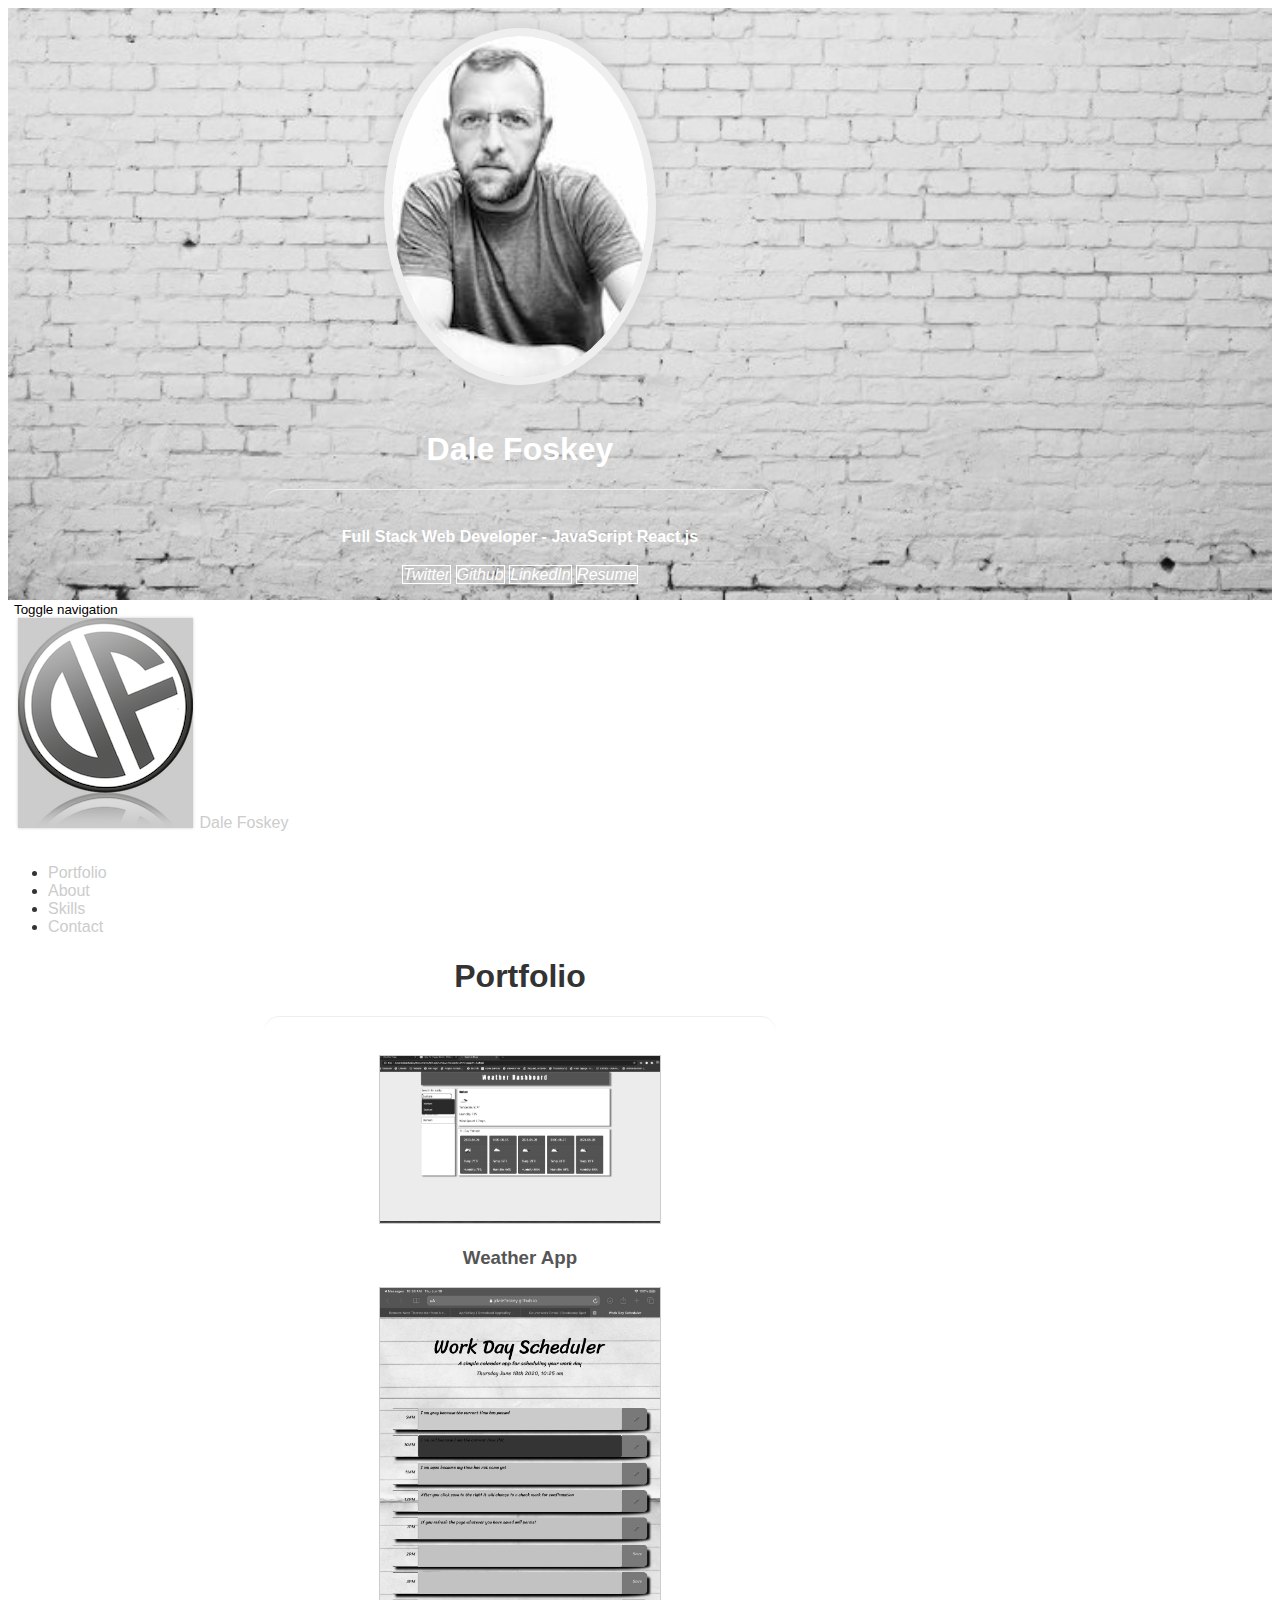
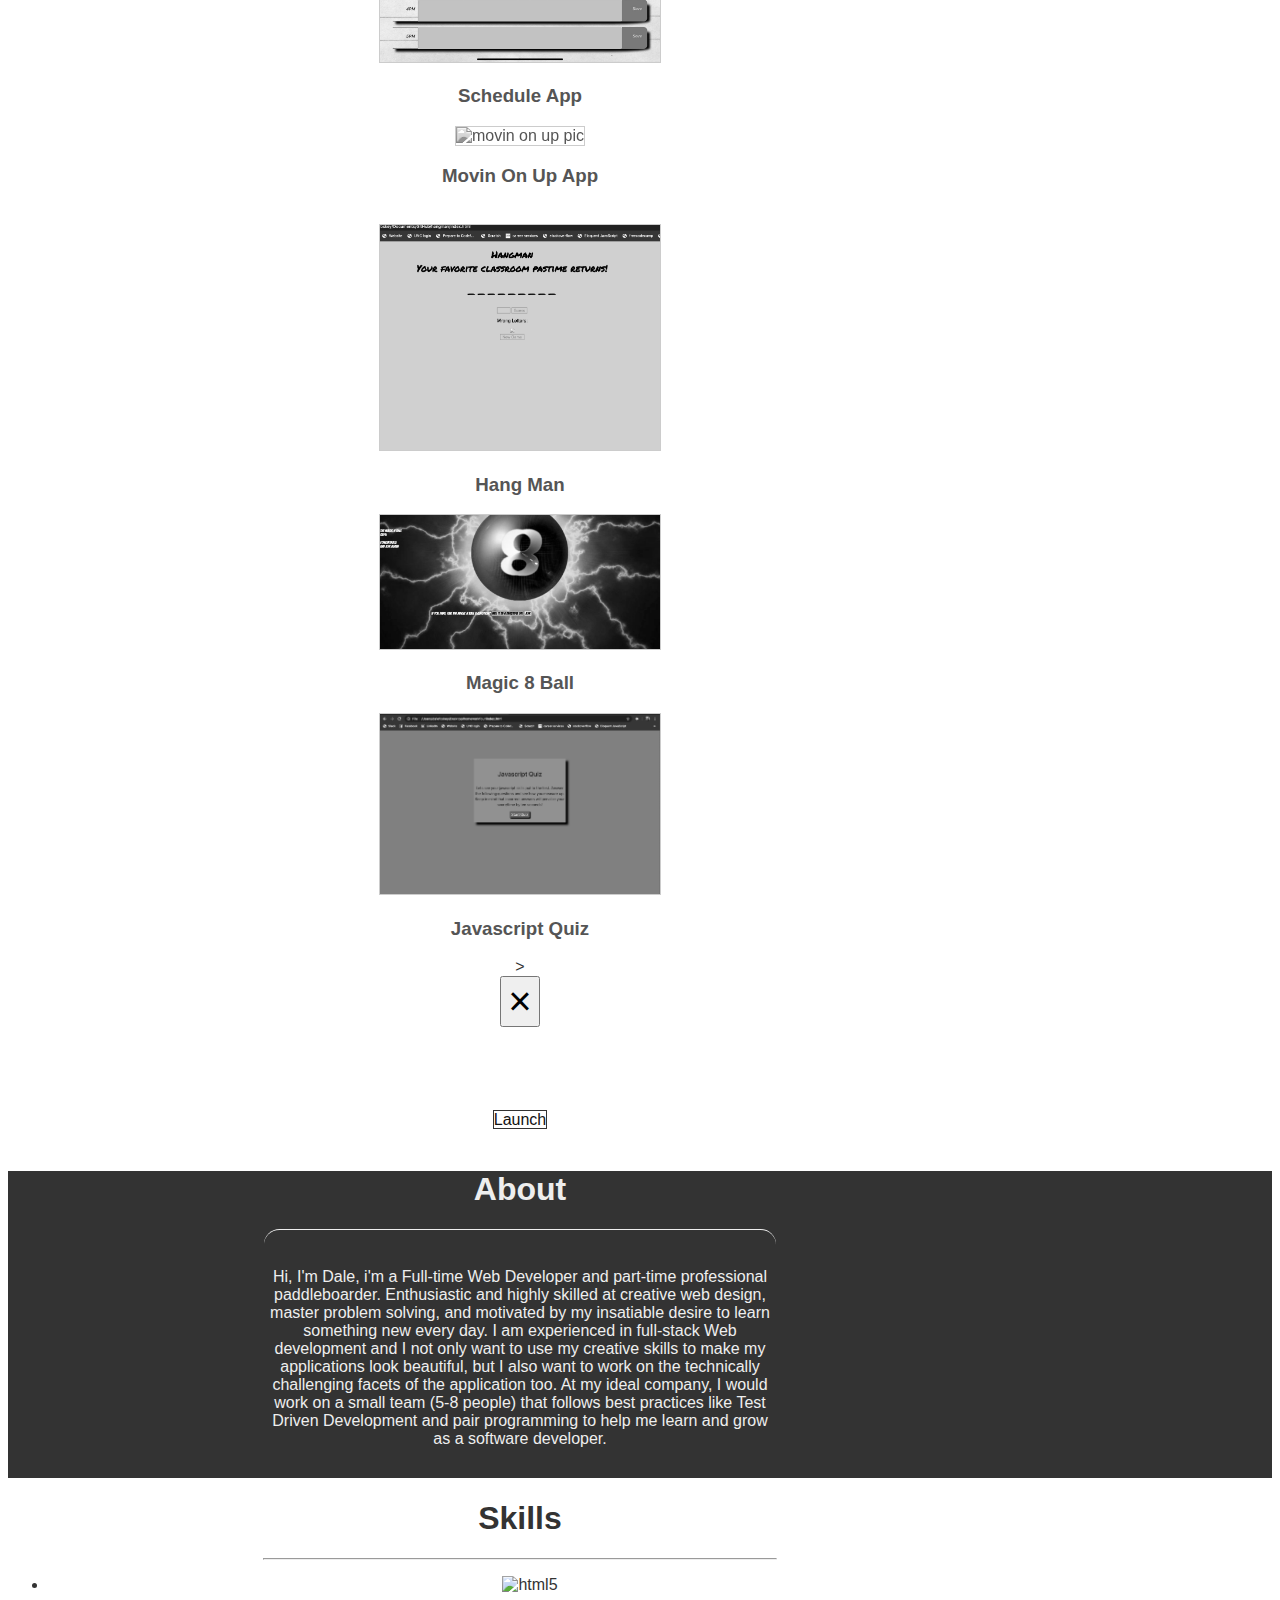
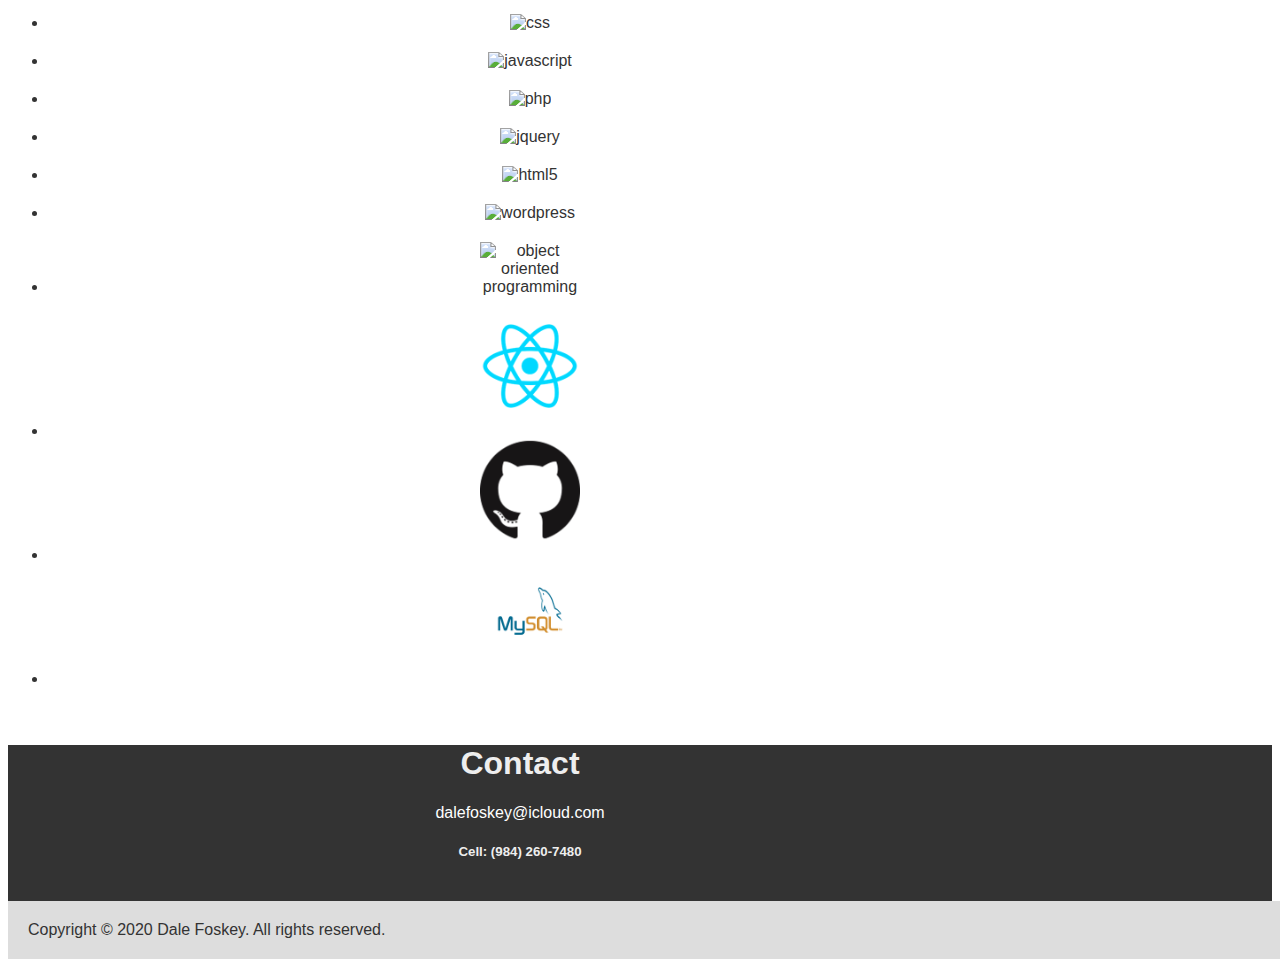
==== index.html @ c8a8a960 "updates" ====
<!DOCTYPE html>
<html lang="en">
  <head>
    <meta charset="UTF-8" />
    <meta name="viewport" content="width=device-width, initial-scale=1.0" />
    <link
      rel="stylesheet"
      href="https://stackpath.bootstrapcdn.com/bootstrap/4.5.0/css/bootstrap.min.css"
      integrity="sha384-9aIt2nRpC12Uk9gS9baDl411NQApFmC26EwAOH8WgZl5MYYxFfc+NcPb1dKGj7Sk"
      crossorigin="anonymous"
    />
    <link rel="stylesheet" href="style.css" />
    <title>Document</title>
  </head>
  <body>
    <div class="jumbotron">
      <div class="container">
        <img
          src="wallpaper.jpg"
          alt="Image of mac laptop on a desk"
          class="parallax-img"
        />
        <img src="meprof.jpg" alt="picture of me" class="profile-img" />
        <h1>Dale Foskey</h1>
        <hr class="style-seven" />
        <h4>Full Stack Web Developer - JavaScript React.js</h4>

        <p>
          <a
            class="btn btn-lg btn-clear-light soft-transition"
            href="https://twitter.com/dale_foskey"
            role="button"
            target="_blank"
            ><i class="fa fa-twitter"> Twitter</i></a
          >
          <a
            class="btn btn-lg btn-clear-light soft-transition"
            href="https://github.com/jdalefoskey"
            role="button"
            target="_blank"
            ><i class="fa fa-github-square"> Github</i></a
          >
          <a
            class="btn btn-lg btn-clear-light soft-transition"
            href="https://www.linkedin.com/in/dale-foskey/
              "
            role="button"
            target="_blank"
            ><i class="fa fa-linkedin-square"> LinkedIn</i></a
          >
          <a
            class="btn btn-lg btn-clear-light soft-transition"
            href="https://drive.google.com/file/d/1_pf9aO1t_QuJme0bbLYw0xEL3wSAAzKK/view?usp=sharing
              "
            role="button"
            target="_blank"
            ><i class="fa fa-linkedin-square"> Resume</i></a
          >
        </p>
      </div>
    </div>

    <!------------------------------------
              --     Begin Main Page Content      --
              ------------------------------------->
    <div class="container-fluid">
      <!-- Fixed Navbar -->
      <nav class="navbar navbar-default navbar-fixed-top">
        <div class="container-fluid">
          <div class="container">
            <!-- Mobile menu button -->
            <button
              type="button"
              class="navbar-toggle collapsed"
              data-toggle="collapse"
              data-target="#bs-example-navbar-collapse-1"
              aria-expanded="false"
            >
              <span class="sr-only">Toggle navigation</span>
              <span class="icon-bar"></span>
              <span class="icon-bar"></span>
              <span class="icon-bar"></span>
            </button>

            <!-- Site Branding -->
            <div class="navbar-header">
              <a class="navbar-brand" href="#">
                <img src="dalellogo.png" alt="dales logo" class="site-logo" />
                <p>Dale Foskey</p>
              </a>
            </div>

            <!-- Collect the nav links, forms, and other content for toggling -->
            <div
              class="collapse navbar-collapse navbar-right"
              id="bs-example-navbar-collapse-1"
            >
              <ul class="nav navbar-nav">
                <li><a href="#portfolio">Portfolio</a></li>
                <li><a href="#about">About</a></li>
                <li><a href="#skills">Skills</a></li>
                <li><a href="#contact">Contact</a></li>
              </ul>
            </div>
            <!-- END .navbar-collapse -->
          </div>
          <!-- END .container -->
        </div>
        <!-- END .container-fluid -->
      </nav>

      <!---------------------------
                  --  Portfolio Image Links  --
                  ---------------------------->
      <section id="portfolio">
        <div class="container">
          <h1>Portfolio</h1>
          <hr class="style-seven" />

          <!-- Row #1 -->
          <div class="row">
            <div class="col-md-4 soft-transition">
              <!-- loadModal(title, thumb, body, launchLink) 
                                      -- from custom-modal-functions.js -->
              <a
                href="#"
                data-toggle="modal"
                data-target="#modal"
                onclick="loadModal('Weather App', 'screenshot.png', 'Weather Dashboard is just a simple app written in HTML, CSS, Javascript, and Jquery.  Get your fix on the weather in any city for today and the following 5 days.', 'https://jdalefoskey.github.io/homeworksix/')"
              >
                <div class="project-overlay teall-bg"></div>
                <img
                  src="screenshot.png"
                  alt="weather pic"
                  class="project-thumb"
                />
                <h3>Weather App</h3>
              </a>
            </div>
            <div class="col-md-4">
              <a
                href="#"
                data-toggle="modal"
                data-target="#modal"
                onclick="loadModal('Scheduler App', 'schedule.jpg', 'This schedule app was built in vanilla javascript, you can add,delete,store your scheduled events, and it highlights the times through the day as different times pass. Have fun.', 'https://jdalefoskey.github.io/homeworkfive/')"
              >
                <div class="project-overlay teall-bg"></div>
                <img
                  src="schedule.jpeg"
                  alt="schedule pic"
                  class="project-thumb"
                />
                <h3>Schedule App</h3>
              </a>
            </div>
            <div class="col-md-4">
              <a
                href="#"
                data-toggle="modal"
                data-target="#modal"
                onclick="loadModal('Movin on up', 'Demo.gif', 'Movin on up was a collaborative project with 2 other people, Its a city search tool to find information about local housing, school, weather, and much more.', 'https://matthew-neal.github.io/Movin-On-Up/')"
              >
                <div class="project-overlay teall-bg"></div>
                <img
                  src="Demo.gif"
                  alt="movin on up pic"
                  class="project-thumb"
                />
                <h3>Movin On Up App</h3>
              </a>
            </div>
          </div>

          <br />

          <!-- Row #2 -->
          <div class="row">
            <div class="col-md-4 soft-transition">
              <a
                href="#"
                data-toggle="modal"
                data-target="#modal"
                onclick="loadModal('Hangman', 'hangman.png', 'Just your typical game of hangman.', 'https://jdalefoskey.github.io/hangman/')"
              >
                <div class="project-overlay teall-bg"></div>
                <img src="hangman.png" alt="hangman" class="project-thumb" />
                <h3>Hang Man</h3>
              </a>
            </div>
            <div class="col-md-4">
              <a
                href="#"
                data-toggle="modal"
                data-target="#modal"
                onclick="loadModal('Magic 8 Ball', 'screenshot1.png', 'Magic 8 Ball is a chance at mystery, see what your future lies ahead.', 'https://jdalefoskey.github.io/-Magic-Eightball/')"
              >
                <div class="project-overlay teall-bg"></div>
                <img src="screenshot1.png" alt="8ball" class="project-thumb" />
                <h3>Magic 8 Ball</h3>
              </a>
            </div>
            <div class="col-md-4">
              <a
                href="#"
                data-toggle="modal"
                data-target="#modal"
                onclick="loadModal('Javascript Quiz', 'quiz.png', 'Test your skills in javascript and beat the clock before it runs out of time.', 'https://jdalefoskey.github.io/homeworkfour/')"
              >
                <div class="project-overlay teall-bg"></div>
                <img src="quiz.png" alt="quiz" class="project-thumb" />
                <h3>Javascript Quiz</h3>
              </a>
            </div>
            <!-- END row -->

            <!--------------------------
						--         Modal          --
						--------------------------->
            <!-- Cube Art -->
            <div
              class="modal fade"
              id="modal"
              tabindex="-1"
              role="dialog"
              aria-labelledby="myModalLabel"
            >
              >
              <div class="modal-dialog" role="document">
                <div class="modal-content">
                  <div class="modal-header">
                    <button
                      type="button"
                      class="close"
                      data-dismiss="modal"
                      aria-label="Close"
                    >
                      <span aria-hidden="true">&times;</span>
                    </button>
                    <h2 class="modal-title" id="myModalLabel"></h2>
                  </div>
                  <div class="modal-thumb">
                    <img src="" alt="" />
                  </div>
                  <div class="modal-body"></div>
                  <div class="modal-footer">
                    <a
                      href="#"
                      type="button"
                      class="btn btn-default btn-clear-dark"
                      target="_blank"
                      >Launch</a
                    >
                  </div>
                </div>
              </div>
            </div>
          </div>
          <!-- END .container -->
        </div>
      </section>

      <!--------------------------
                  --     About Section      --
                  --------------------------->
      <section id="about" class="teall-bg">
        <div class="container">
          <h1>About</h1>
          <hr class="style-seven" />
          <p>
            Hi, I'm Dale, i'm a Full-time Web Developer and part-time
            professional paddleboarder. Enthusiastic and highly skilled at
            creative web design, master problem solving, and motivated by my
            insatiable desire to learn something new every day. I am experienced
            in full-stack Web development and I not only want to use my creative
            skills to make my applications look beautiful, but I also want to
            work on the technically challenging facets of the application too.
            At my ideal company, I would work on a small team (5-8 people) that
            follows best practices like Test Driven Development and pair
            programming to help me learn and grow as a software developer.
          </p>
        </div>
      </section>

      <!--------------------------
                  --     Skills Section     --
                  --------------------------->
      <section id="skills">
        <div class="container">
          <h1>Skills</h1>
          <hr class="style=seven" />

          <ul class="list-inline">
            <li>
              <img
                src="http://jimkulakowski.com/web-design/img/skills-logos/html5-logo.png"
                alt="html5"
              />
            </li>
            <li>
              <img
                src="http://jimkulakowski.com/web-design/img/skills-logos/css-logo.png"
                alt="css"
              />
            </li>
            <li>
              <img
                src="http://jimkulakowski.com/web-design/img/skills-logos/javascript-logo.png"
                alt="javascript"
              />
            </li>
            <li>
              <img
                src="http://jimkulakowski.com/web-design/img/skills-logos/php-elephant-logo.png"
                alt="php"
              />
            </li>
            <li>
              <img
                src="http://jimkulakowski.com/web-design/img/skills-logos/jquery-logo.png"
                alt="jquery"
              />
            </li>
            <li>
              <img
                src="http://jimkulakowski.com/web-design/img/skills-logos/bootstrap-logo.png"
                alt="html5"
              />
            </li>
            <li>
              <img
                src="http://jimkulakowski.com/web-design/img/skills-logos/wordpress-logo.png"
                alt="wordpress"
              />
            </li>
            <li>
              <img
                src="http://jimkulakowski.com/web-design/img/skills-logos/oop-logo.png"
                alt="object oriented programming"
              />
            </li>
            <li><img src="react.png" alt="react" /></li>
            <li><img src="GitHub.png" alt="github" /></li>
            <li><img src="mysql.png" alt="mysql" /></li>
          </ul>
        </div>
      </section>

      <section id="contact" class="teall-bg">
        <div class="container">
          <h1>Contact</h1>
          <a id="mailTo" href="mailto:dalefoskey@icloud.com"
            >dalefoskey@icloud.com</a
          >
          <h5>Cell: (984) 260-7480</h5>
        </div>
      </section>
    </div>
    <!-- END Main page content -->

    <!--------------------------
              --         Footer         --
              --------------------------->
    <footer>
      <div class="container-fluid text-center affix-bottom">
        Copyright &copy 2020 Dale Foskey. All rights reserved.
      </div>
    </footer>
    <script
      src="https://code.jquery.com/jquery-3.5.1.js"
      integrity="sha256-QWo7LDvxbWT2tbbQ97B53yJnYU3WhH/C8ycbRAkjPDc="
      crossorigin="anonymous"
    ></script>
    <script
      src="https://code.jquery.com/jquery-3.5.1.slim.min.js"
      integrity="sha384-DfXdz2htPH0lsSSs5nCTpuj/zy4C+OGpamoFVy38MVBnE+IbbVYUew+OrCXaRkfj"
      crossorigin="anonymous"
    ></script>
    <script
      src="https://cdn.jsdelivr.net/npm/popper.js@1.16.0/dist/umd/popper.min.js"
      integrity="sha384-Q6E9RHvbIyZFJoft+2mJbHaEWldlvI9IOYy5n3zV9zzTtmI3UksdQRVvoxMfooAo"
      crossorigin="anonymous"
    ></script>
    <script
      src="https://stackpath.bootstrapcdn.com/bootstrap/4.5.0/js/bootstrap.min.js"
      integrity="sha384-OgVRvuATP1z7JjHLkuOU7Xw704+h835Lr+6QL9UvYjZE3Ipu6Tp75j7Bh/kR0JKI"
      crossorigin="anonymous"
    ></script>
    <script src="script.js"></script>
  </body>
</html>
---- style.css ----
body {
  font-family: 'Raleway', sans-serif;
  font-size: 16px;
  color: #333;
}

section {
  display: block;
  text-align: center;
  padding: 0 0 20px;
}

section hr {
  width: 50%;
}

a,
a:visited {
  text-decoration: none;
  color: #555;
  outline: none;
}

a:hover {
  text-decoration: none;
  color: #888;
}

a:active,
a:focus {
  text-decoration: none;
  color: #aaa;
  outline: none;
}


hr.style-seven {
  height: 30px;
  border-style: solid;
  border-color: #eee;
  border-width: 1px 0 0 0;
  border-radius: 20px;
}
hr.style-seven:before {

  display: block;
  content: '';
  height: 30px;
  margin-top: -31px;
  border-style: solid;
  border-color: #eee;
  border-width: 0 0 1px 0;
  border-radius: 20px;
}

.teall-bg {
  color: #eee;
  background-color: #333;
}


.btn:focus,
.btn:active {
  
  outline: none !important;
}

.btn-clear-light,
.btn-clear-light:visited {
  color: #fff;
  background: none;
  border: 1px solid #fff;
  border-radius: 0;
}

.btn-clear-light:hover {
  color: #333;
  background: #eee;
}

.btn-clear-light:active,
.btn-clear-light:focus {
  color: #333;
  background-color: #ddd;
}

.btn-clear-dark,
.btn-clear-dark:visited {
  color: #111;
  background: none;
  border: 1px solid #333;
  border-radius: 0;
}

.btn-clear-dark:hover {
  color: #eee;
  background: #111;
}

.btn-clear-dark:active,
.btn-clear-dark:focus {
  color: #eee;
  background-color: #333;
}

.btn-clear-med,
.btn-clear-dark:visited {
  color: #aaa;
  background: none;
  border: 1px solid #aaa;
  border-radius: 0;
}

.btn-clear-med:hover {
  color: #333;
  border-color: #333;
}

.btn-clear-med:active,
.btn-clear-med:focus {
  color: #aaa;
  border-color: #aaa;
}

.btn-fill-dark,
.btn-fill-dark:visited {
  color: #fff;
  background-color: #222;
  border: 1px solid #000;
  border-radius: 0;
}

.btn-fill-dark:hover {
  color: #eee;
  background-color: #101010;
}

.btn-fill-dark:active,
.btn-fill-dark:focus {
  color: #fff;
  background-color: #333;
}

.btn-fill-red,
.btn-fill-red:visited {
  color: #fff !important;
  background: none; /* Clear boostrap background */
  background-color: #d33;
  border: 1px solid #a33;
  border-radius: 0;
}

.btn-fill-red:hover {
  background-color: #b33;
}

.btn-fill-red:active,
.btn-fill-red:focus {
  background-color: #f33;
}
/*-- END Custom Buttons --*/

.soft-transition {
  transition: all 0.25s ease-out;
  -webkit-transition: all 0.25s ease-out;
  -moz-transition: all 0.25s ease-out;
}

.container {
  max-width: 1024px;
}

.container-fluid {
  margin: 0;
  padding: 0;
}

/*-- Navbar settings --*/
.navbar {
  transition: all 0.5s ease-out;
}

.navbar {
  background: none;
  border: none;
}

.navbar-brand {
  padding: 10px; /* Allows more space for brand logo to expand */
}

.navbar-brand > img {
  max-height: 100%;
  display: inline-block;
  margin-right: 2px;
  background-color: #ccc;
  box-shadow: 0 0 3px #ccc;
}

.navbar-brand p {
  display: inline-block;
  color: #ccc;
}

.navbar-brand p:hover {
  color: #eee;
}

.navbar-default .navbar-nav > li > a {
  color: #ccc;
}

.navbar-default .navbar-nav > li > a:hover {
  color: #eee;
}

.navbar-default .navbar-collapse,
.navbar-default .navbar-form {
  border-color: #444;
}

/*-- Mobile nav --*/
.navbar-default .navbar-toggle,
.navbar-default .navbar-toggle:focus,
.navbar-default .navbar-toggle:hover {
  background: none;
  border: none;
}

/*-- Jumbotron settings --*/
.jumbotron {
  position: relative;
  margin: 0;
  text-align: center;
  color: #fff;
  background-color: #333;
  overflow: hidden;
}

.jumbotron .container .profile-img,
.jumbotron .container h1,
.jumbotron .container h4,
.jumbotron .container hr,
.jumbotron .container a {
  position: relative;
}

.jumbotron .parallax-img {
  width: 100%;
  position: absolute;
  top: 0;
  left: 0;
  z-index: 0;
}

.jumbotron .profile-img {
  width: 25%;
  margin: 20px 0;
  border-radius: 100%;
  border: 8px solid #eee;
  -moz-box-shadow: 0px 0px 20px #ccc;
  -webkit-box-shadow: 0px 0px 20px #ccc;
  box-shadow: 0px 0px 20px #ccc;
  filter: hue-rotate(30deg);
  -webkit-filter: hue-rotate(30deg);
  -moz-filter: hue-rotate(30deg);
  -o-filter: hue-rotate(30deg);
  /*
    filter: saturate(0);
    -webkit-filter: saturate(0);
    -moz-filter: saturate(0);
    -o-filter: saturate(0);
  */
}

.jumbotron hr {
  width: 50%;
}

.jumbotron h4 {
  max-width: 50%;
  margin: 0 auto 20px;
}

.project-thumb {
  width: 100%;
  max-width: 280px;
  border: 1px solid #ccc;
  -webkit-filter: grayscale(100%);
  -moz-filter: grayscale(100%);
  filter: grayscale(100%);
}

.project-thumb:hover {
  -webkit-filter: grayscale(0%);
  -moz-filter: grayscale(0%);
  filter: grayscale(0%);
}

.project-overlay {
}

/*-- Custom Modal Settings --*/
.modal-content {
  border-radius: 0;
}

.modal-dialog {
  /* width: 80%; */
  margin: 0 auto; /* Eliminate top margin on bootstrap modal */
}

.modal-thumb img {
  width: 66%;
  padding-top: 20px;
}

.modal-body {
  padding: 20px 0;
  text-align: left;
  width: 66%;
  margin: 0 auto;
}

.close {
  font-size: 40px;
  font-weight: 200;
}
/* END custom modal settings --*/

#about p {
  width: 50%;
  margin: 0 auto 10px;
}

#skills img {
  max-width: 100px;
  max-height: 100px;
  margin-right: 20px;
  margin-bottom: 20px;
}

#contact form {
  width: 50%;
  margin: 20px auto;
}

.alert,
.alert-success {
  width: 33%;
  margin: 20px auto 0;
  background: none;
  color: #fff;
  border-color: #eee;
  border-radius: 0;
}

footer {
  width: 100%;
  margin: 0;
  padding: 20px;
  background-color: #ddd;
}

/*-----------------
  * Mobile Settings *
  -----------------*/
/* Make sure parallax image fills jumbotron */
@media (max-width: 1200px) {
  .jumbotron .parallax-img {
    width: auto;
    height: 100%;
  }
}

/*-- iPhone 6+ --*/
@media (max-width: 736px) {
  /* Expand feature image size */
  .jumbotron .profile-img {
    width: 66%;
  }

  /* Give overlapping buttons vertical space */
  .jumbotron .container a {
    margin-bottom: 10px;
  }

  /* Expand various element widths */
  #about p,
  #contact form,
  .modal-body,
  .modal-thumb img {
    width: 90%;
  }
}

#mailTo {
  color: white;
}
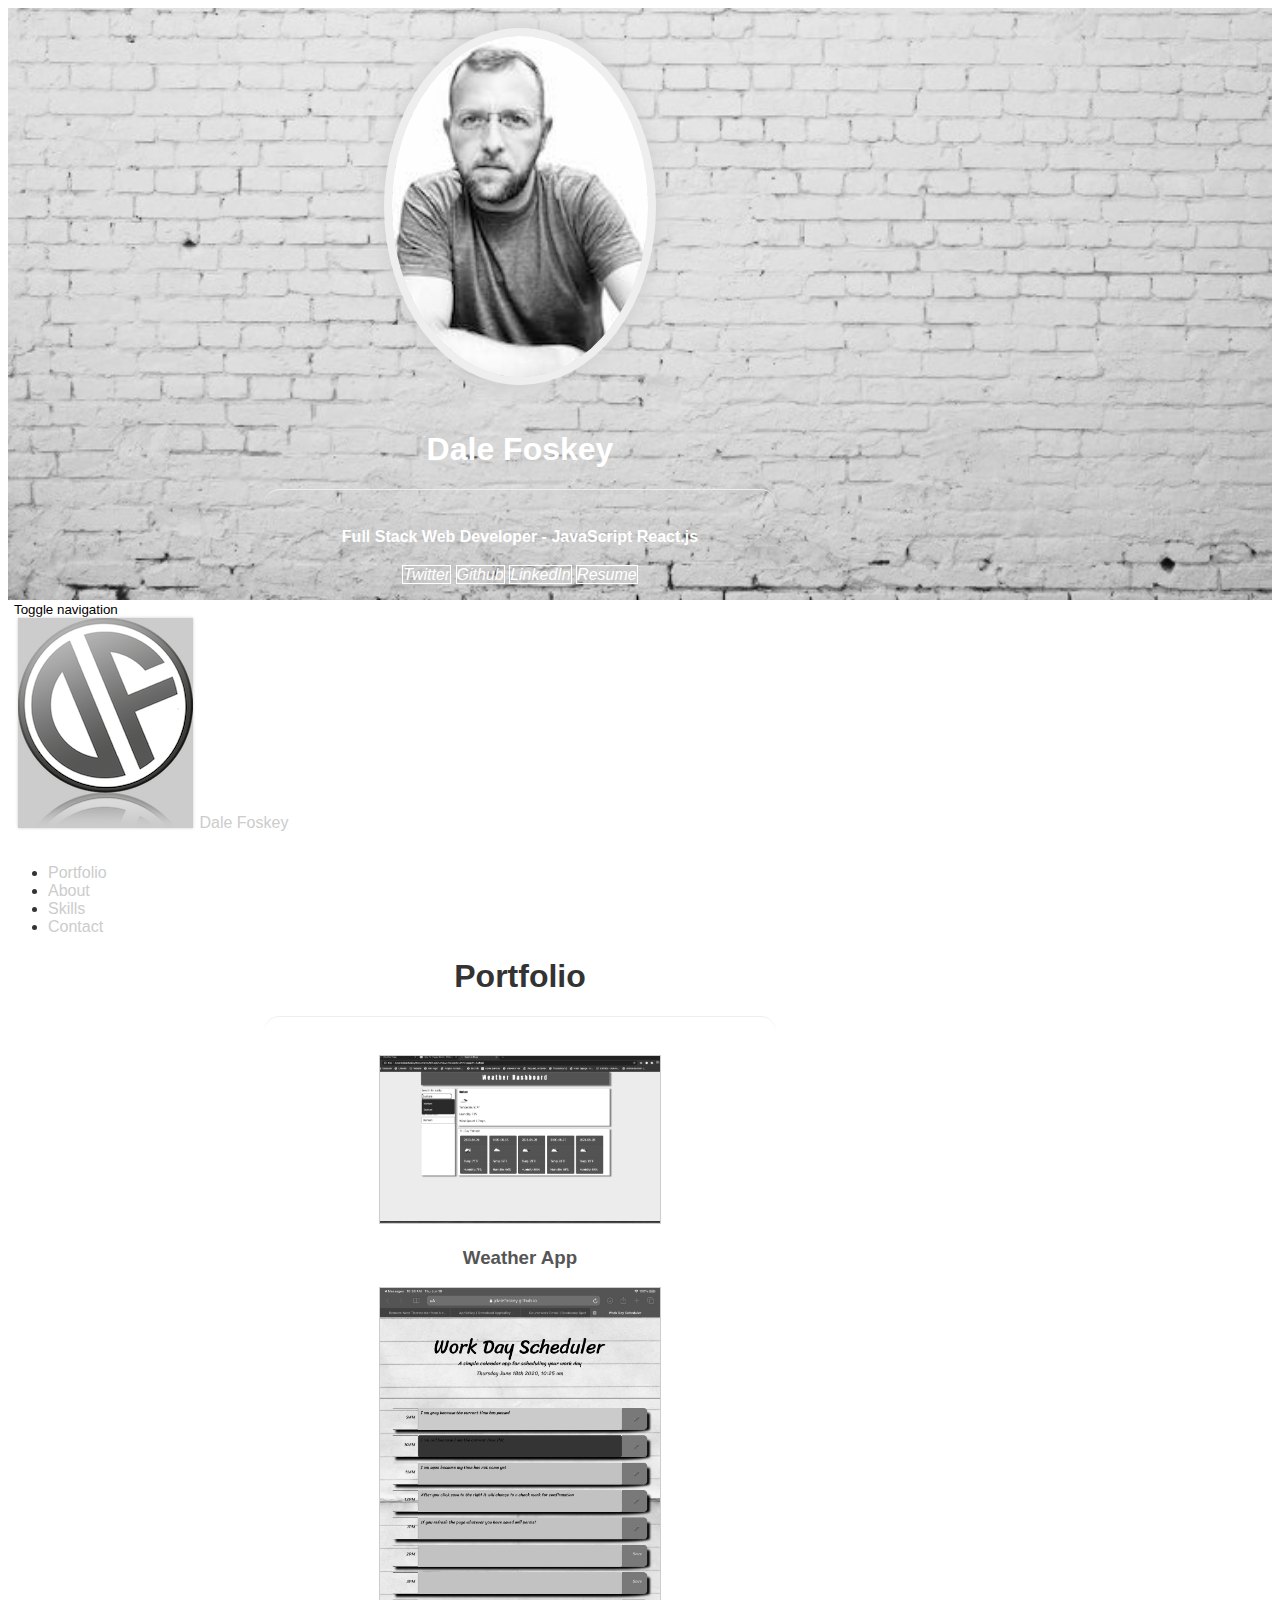
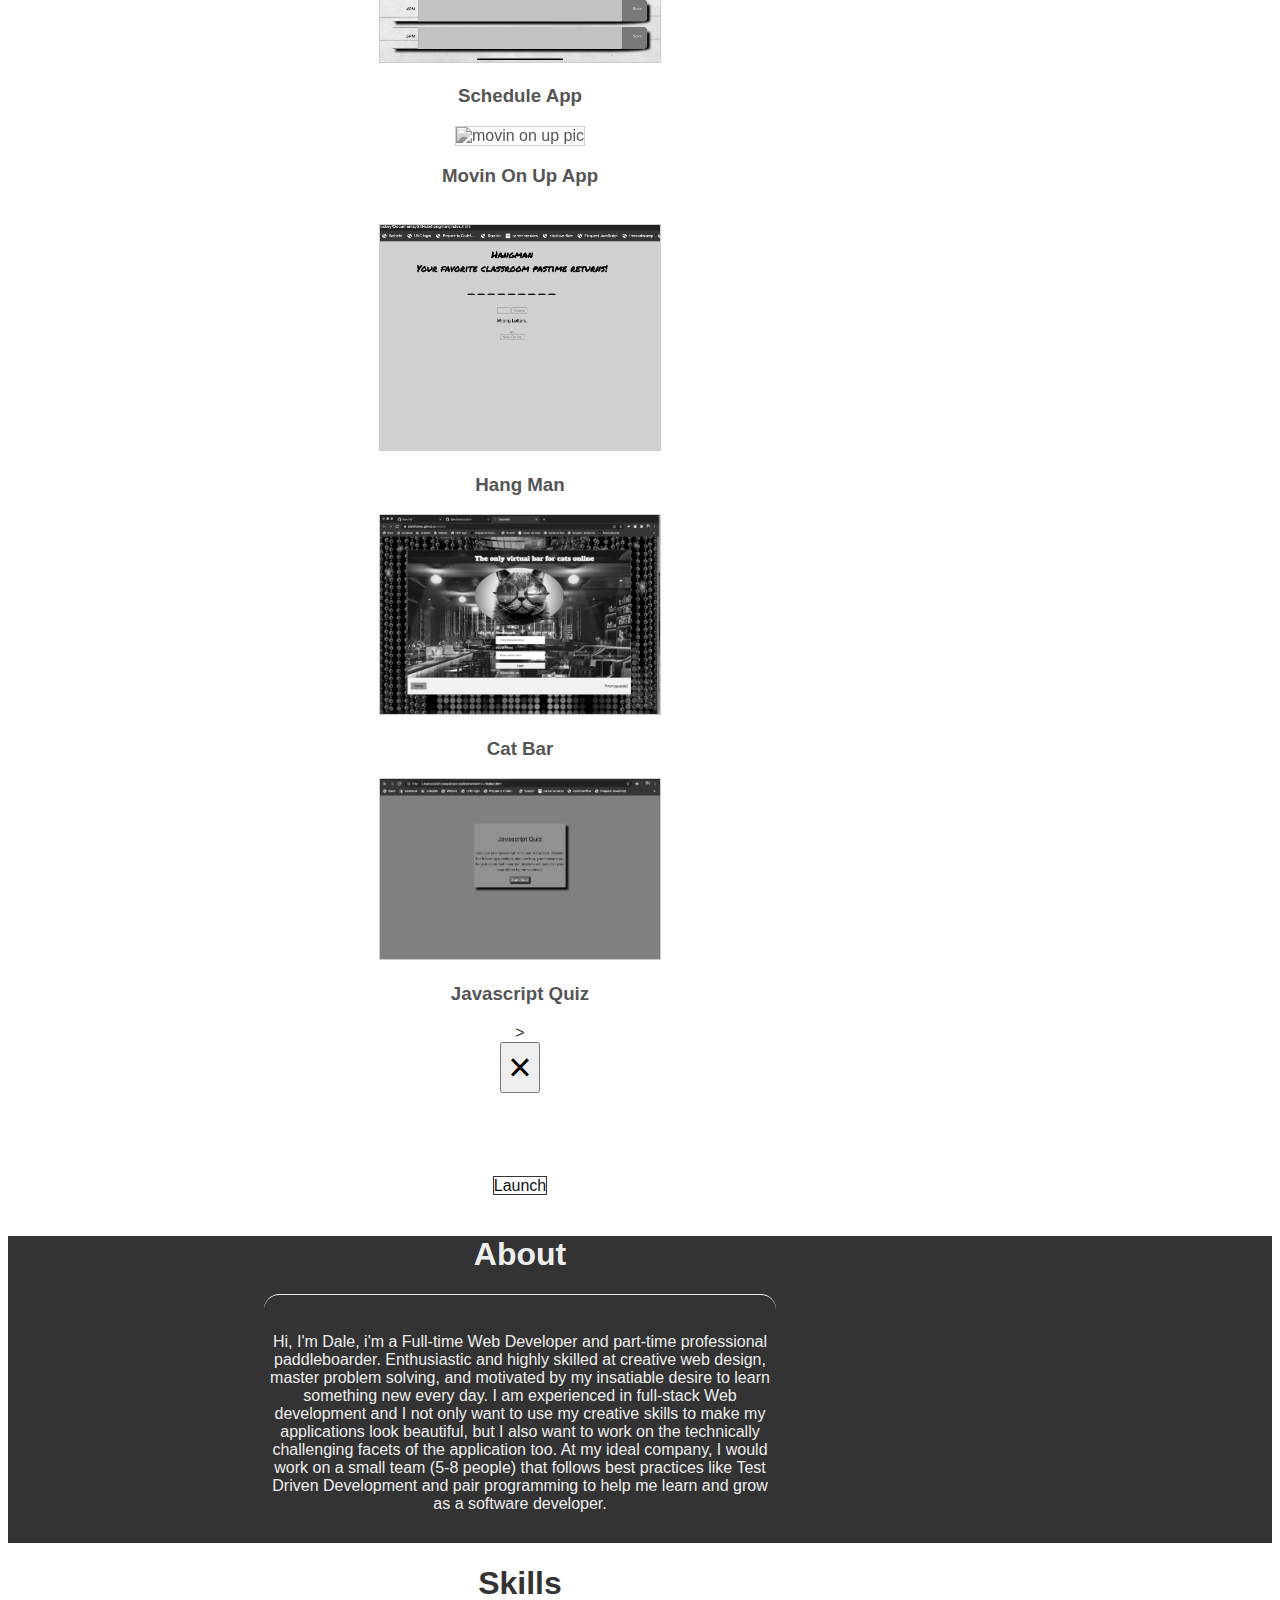
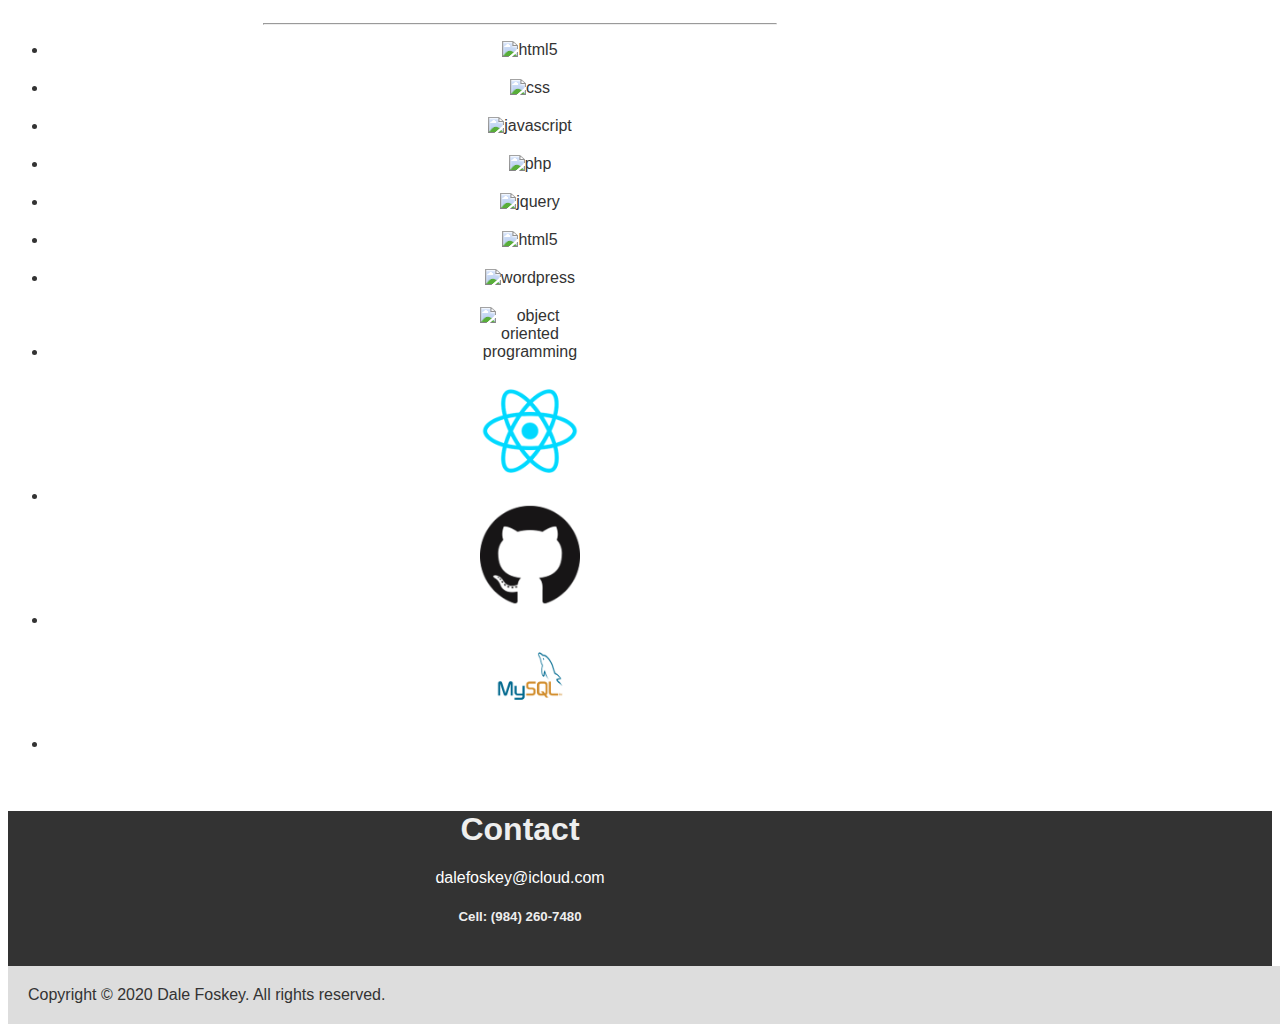
==== commit af7b71ab: "updated" ====
--- a/index.html
+++ b/index.html
@@ -192,11 +192,11 @@
                 href="#"
                 data-toggle="modal"
                 data-target="#modal"
-                onclick="loadModal('Magic 8 Ball', 'screenshot1.png', 'Magic 8 Ball is a chance at mystery, see what your future lies ahead.', 'https://jdalefoskey.github.io/-Magic-Eightball/')"
-              >
-                <div class="project-overlay teall-bg"></div>
-                <img src="screenshot1.png" alt="8ball" class="project-thumb" />
-                <h3>Magic 8 Ball</h3>
+                onclick="loadModal('Cat Bar', 'screenshotcatbar.png', 'Cat Bar is an online virtual bar for all the cool cats, get the catnip ready!!.', 'https://github.com/jdalefoskey/catbar')"
+              >
+                <div class="project-overlay teall-bg"></div>
+                <img src="screenshotcatbar.png" alt="catbatr" class="project-thumb" />
+                <h3>Cat Bar</h3>
               </a>
             </div>
             <div class="col-md-4">
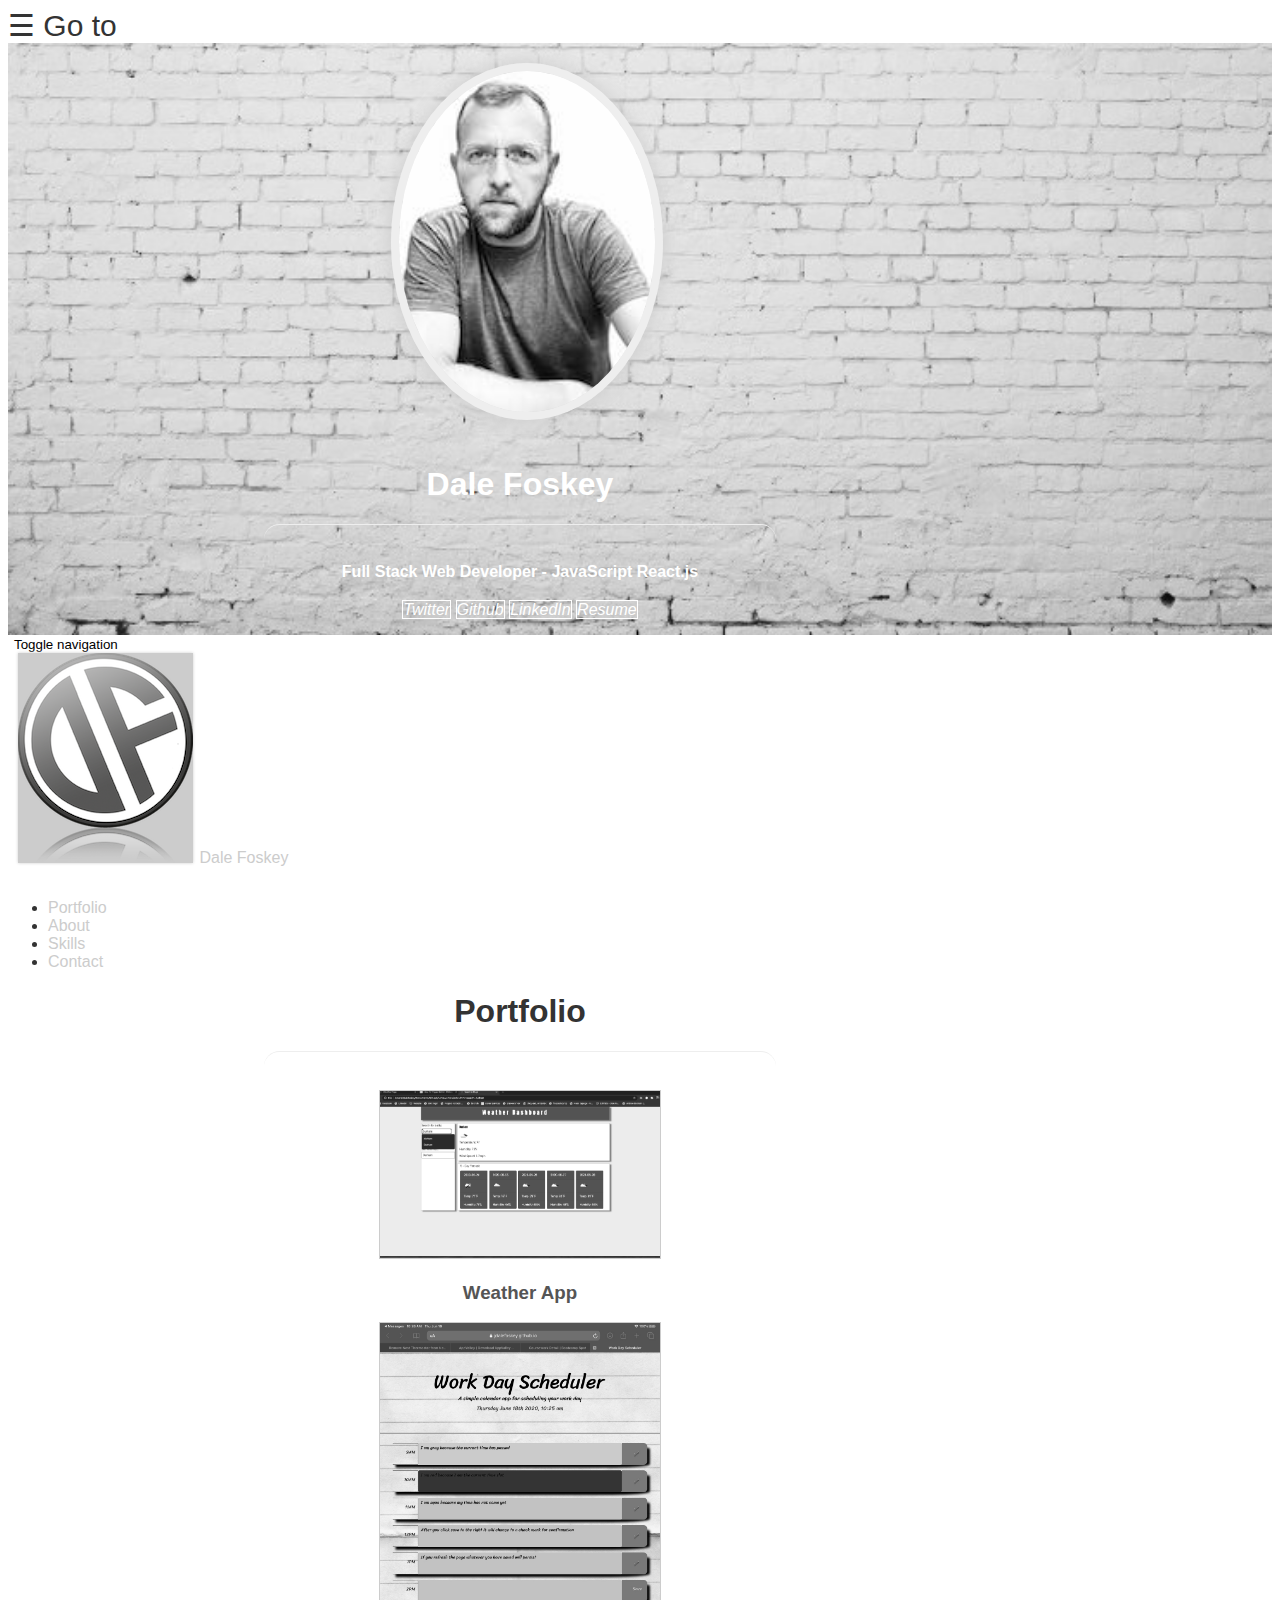
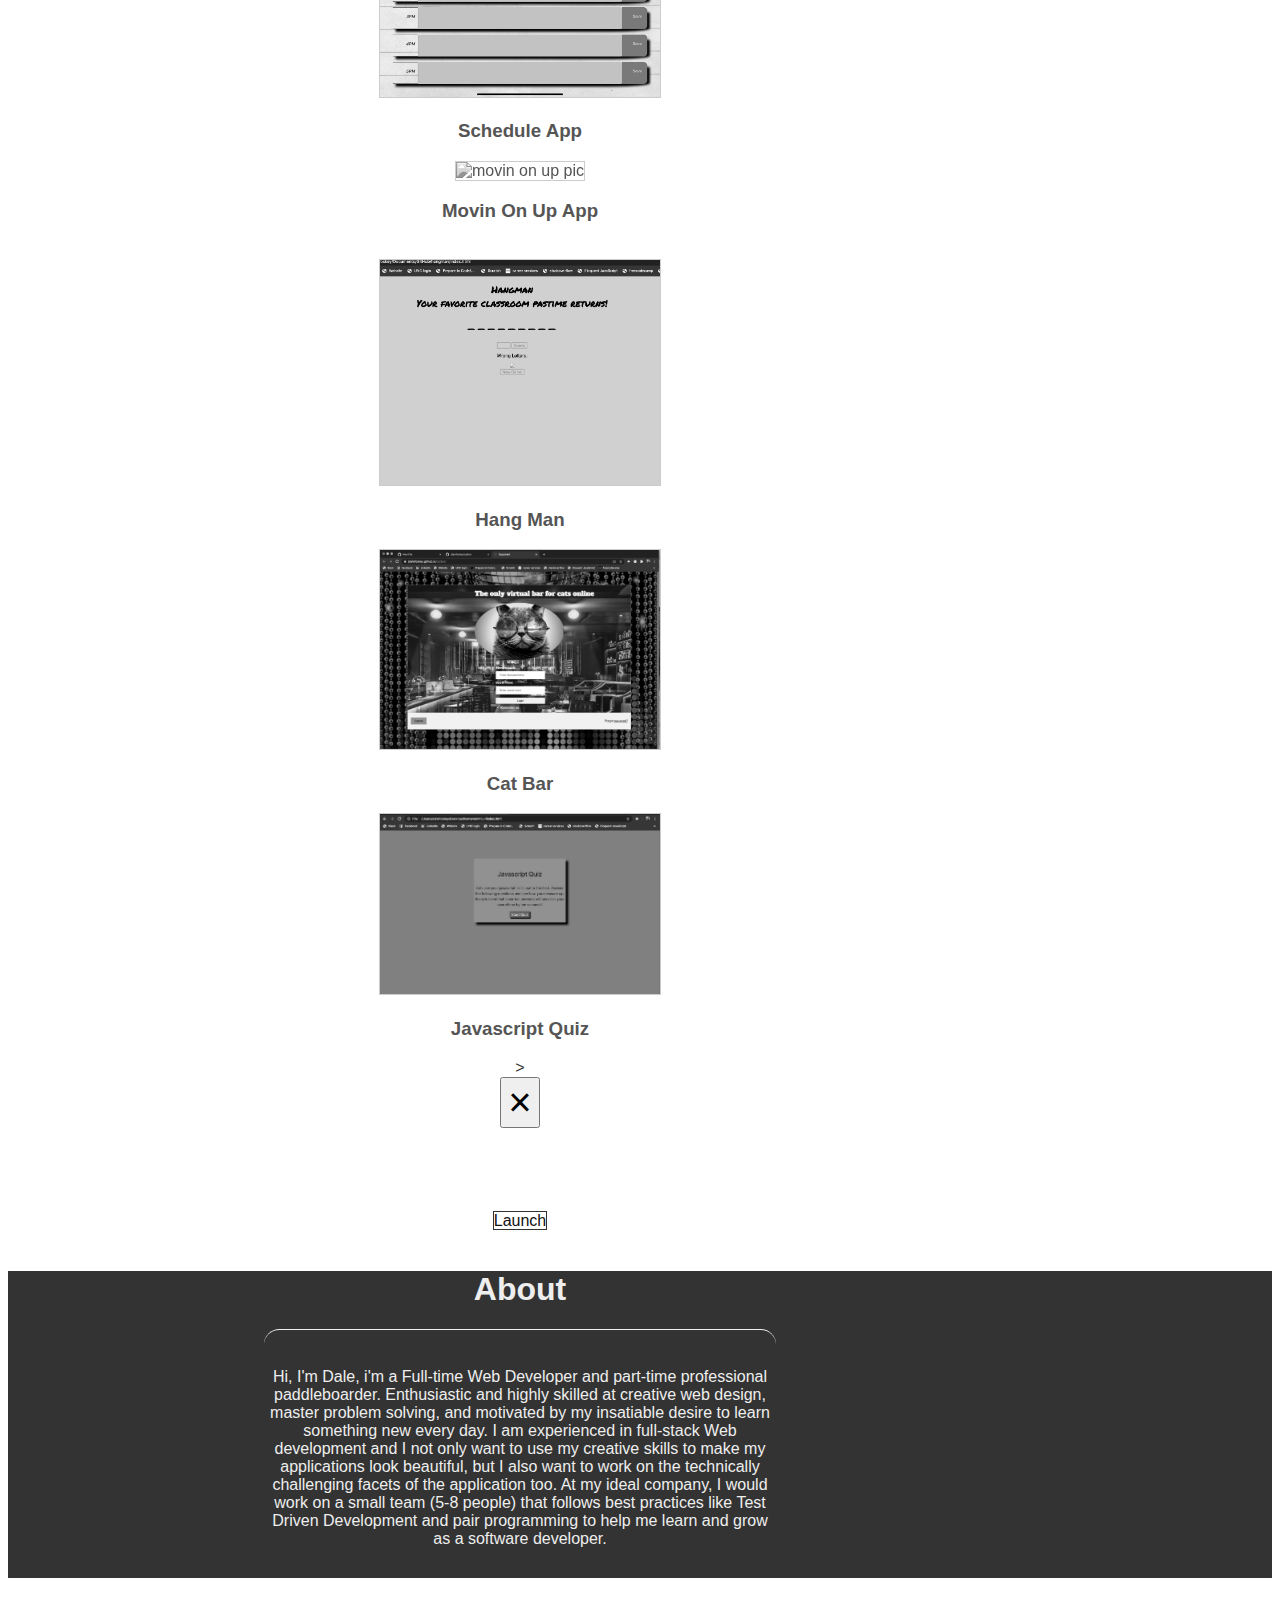
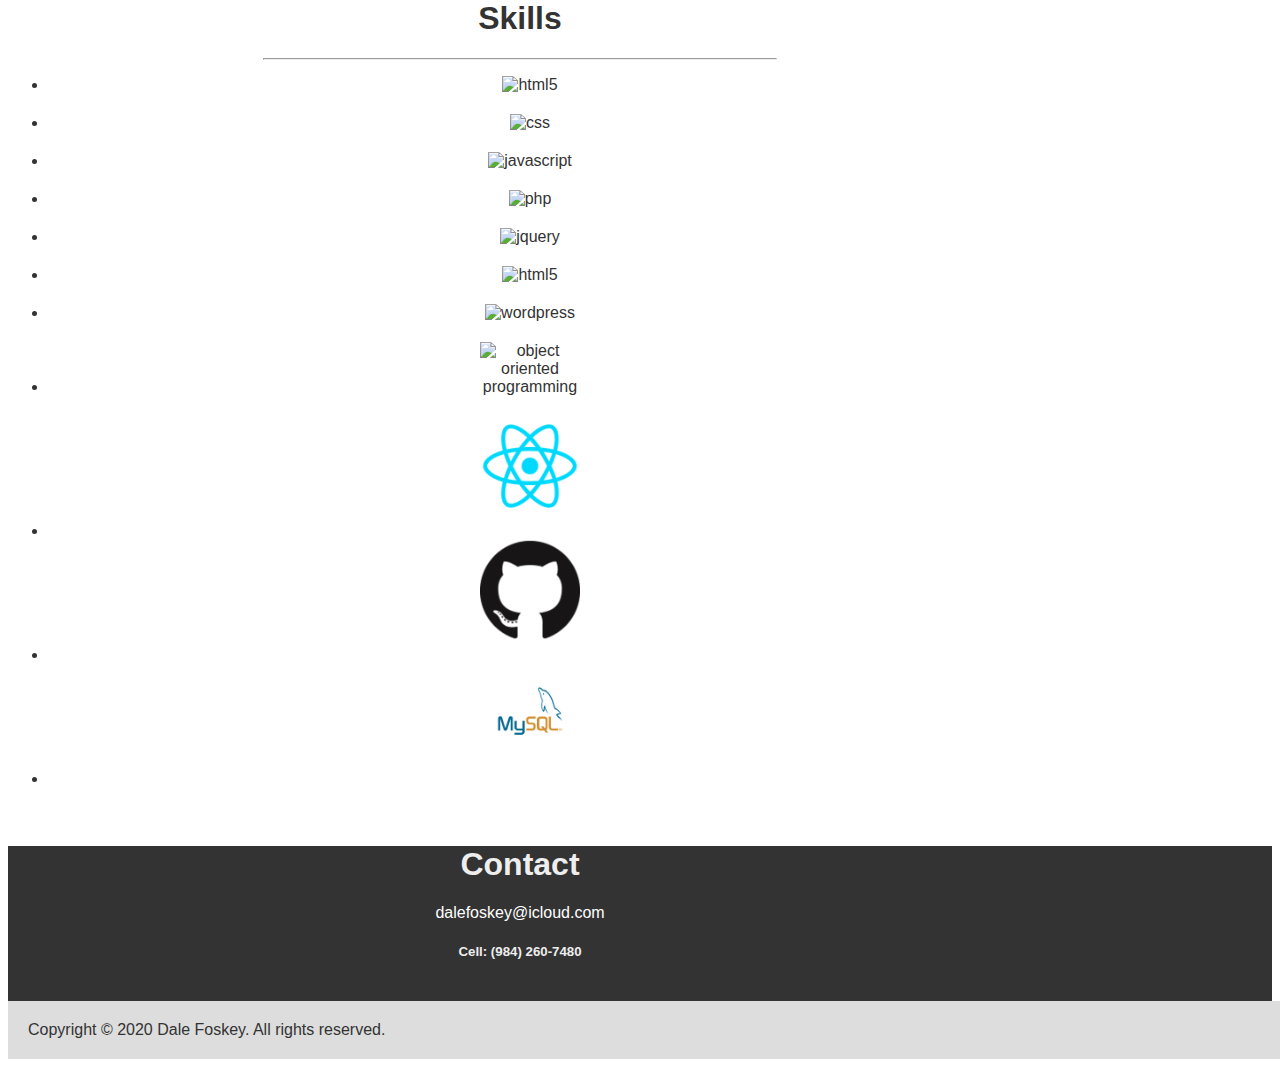
==== commit 159fd887: "updated overlay" ====
--- a/index.html
+++ b/index.html
@@ -13,8 +13,21 @@
     <title>Document</title>
   </head>
   <body>
+    <span id="hamburger" style="font-size:30px;cursor:pointer" onclick="openNav()">&#9776; Go to</span>
+    <!-- this is the overlay -->
+    <div id="myNav" class="overlay">
+      <a href="javascript:void(0)" class="closebtn" onclick="closeNav()">&times;</a>
+      <div class="overlay-content">
+        <a href="#porttag">My work</a>
+        <a href="#whotag">Who am I</a>
+        <a href="#techtag">Technology I Know</a>
+        <a href="#idtag">Get in touch with me</a>
+      </div>
+    </div>
+
+    <!-- end of overlay -->
     <div class="jumbotron">
-      <div class="container">
+      <div class="container">n
         <img
           src="wallpaper.jpg"
           alt="Image of mac laptop on a desk"
@@ -114,7 +127,7 @@
                   ---------------------------->
       <section id="portfolio">
         <div class="container">
-          <h1>Portfolio</h1>
+          <h1 id="porttag">Portfolio</h1>
           <hr class="style-seven" />
 
           <!-- Row #1 -->
@@ -264,7 +277,7 @@
                   --------------------------->
       <section id="about" class="teall-bg">
         <div class="container">
-          <h1>About</h1>
+          <h1 id="whotag">About</h1>
           <hr class="style-seven" />
           <p>
             Hi, I'm Dale, i'm a Full-time Web Developer and part-time
@@ -286,7 +299,7 @@
                   --------------------------->
       <section id="skills">
         <div class="container">
-          <h1>Skills</h1>
+          <h1 id="techtag">Skills</h1>
           <hr class="style=seven" />
 
           <ul class="list-inline">
@@ -347,7 +360,7 @@
 
       <section id="contact" class="teall-bg">
         <div class="container">
-          <h1>Contact</h1>
+          <h1 id="idtag">Contact</h1>
           <a id="mailTo" href="mailto:dalefoskey@icloud.com"
             >dalefoskey@icloud.com</a
           >
--- a/style.css
+++ b/style.css
@@ -1,240 +1,236 @@
 body {
-  font-family: 'Raleway', sans-serif;
-  font-size: 16px;
-  color: #333;
+	font-family: 'Raleway', sans-serif;
+	font-size: 16px;
+	color: #333;
 }
 
 section {
-  display: block;
-  text-align: center;
-  padding: 0 0 20px;
+	display: block;
+	text-align: center;
+	padding: 0 0 20px;
 }
 
 section hr {
-  width: 50%;
+	width: 50%;
 }
 
 a,
 a:visited {
-  text-decoration: none;
-  color: #555;
-  outline: none;
+	text-decoration: none;
+	color: #555;
+	outline: none;
 }
 
 a:hover {
-  text-decoration: none;
-  color: #888;
+	text-decoration: none;
+	color: #888;
 }
 
 a:active,
 a:focus {
-  text-decoration: none;
-  color: #aaa;
-  outline: none;
-}
-
+	text-decoration: none;
+	color: #aaa;
+	outline: none;
+}
 
 hr.style-seven {
-  height: 30px;
-  border-style: solid;
-  border-color: #eee;
-  border-width: 1px 0 0 0;
-  border-radius: 20px;
+	height: 30px;
+	border-style: solid;
+	border-color: #eee;
+	border-width: 1px 0 0 0;
+	border-radius: 20px;
 }
 hr.style-seven:before {
-
-  display: block;
-  content: '';
-  height: 30px;
-  margin-top: -31px;
-  border-style: solid;
-  border-color: #eee;
-  border-width: 0 0 1px 0;
-  border-radius: 20px;
+	display: block;
+	content: '';
+	height: 30px;
+	margin-top: -31px;
+	border-style: solid;
+	border-color: #eee;
+	border-width: 0 0 1px 0;
+	border-radius: 20px;
 }
 
 .teall-bg {
-  color: #eee;
-  background-color: #333;
-}
-
+	color: #eee;
+	background-color: #333;
+}
 
 .btn:focus,
 .btn:active {
-  
-  outline: none !important;
+	outline: none !important;
 }
 
 .btn-clear-light,
 .btn-clear-light:visited {
-  color: #fff;
-  background: none;
-  border: 1px solid #fff;
-  border-radius: 0;
+	color: #fff;
+	background: none;
+	border: 1px solid #fff;
+	border-radius: 0;
 }
 
 .btn-clear-light:hover {
-  color: #333;
-  background: #eee;
+	color: #333;
+	background: #eee;
 }
 
 .btn-clear-light:active,
 .btn-clear-light:focus {
-  color: #333;
-  background-color: #ddd;
+	color: #333;
+	background-color: #ddd;
 }
 
 .btn-clear-dark,
 .btn-clear-dark:visited {
-  color: #111;
-  background: none;
-  border: 1px solid #333;
-  border-radius: 0;
+	color: #111;
+	background: none;
+	border: 1px solid #333;
+	border-radius: 0;
 }
 
 .btn-clear-dark:hover {
-  color: #eee;
-  background: #111;
+	color: #eee;
+	background: #111;
 }
 
 .btn-clear-dark:active,
 .btn-clear-dark:focus {
-  color: #eee;
-  background-color: #333;
+	color: #eee;
+	background-color: #333;
 }
 
 .btn-clear-med,
 .btn-clear-dark:visited {
-  color: #aaa;
-  background: none;
-  border: 1px solid #aaa;
-  border-radius: 0;
+	color: #aaa;
+	background: none;
+	border: 1px solid #aaa;
+	border-radius: 0;
 }
 
 .btn-clear-med:hover {
-  color: #333;
-  border-color: #333;
+	color: #333;
+	border-color: #333;
 }
 
 .btn-clear-med:active,
 .btn-clear-med:focus {
-  color: #aaa;
-  border-color: #aaa;
+	color: #aaa;
+	border-color: #aaa;
 }
 
 .btn-fill-dark,
 .btn-fill-dark:visited {
-  color: #fff;
-  background-color: #222;
-  border: 1px solid #000;
-  border-radius: 0;
+	color: #fff;
+	background-color: #222;
+	border: 1px solid #000;
+	border-radius: 0;
 }
 
 .btn-fill-dark:hover {
-  color: #eee;
-  background-color: #101010;
+	color: #eee;
+	background-color: #101010;
 }
 
 .btn-fill-dark:active,
 .btn-fill-dark:focus {
-  color: #fff;
-  background-color: #333;
+	color: #fff;
+	background-color: #333;
 }
 
 .btn-fill-red,
 .btn-fill-red:visited {
-  color: #fff !important;
-  background: none; /* Clear boostrap background */
-  background-color: #d33;
-  border: 1px solid #a33;
-  border-radius: 0;
+	color: #fff !important;
+	background: none; /* Clear boostrap background */
+	background-color: #d33;
+	border: 1px solid #a33;
+	border-radius: 0;
 }
 
 .btn-fill-red:hover {
-  background-color: #b33;
+	background-color: #b33;
 }
 
 .btn-fill-red:active,
 .btn-fill-red:focus {
-  background-color: #f33;
+	background-color: #f33;
 }
 /*-- END Custom Buttons --*/
 
 .soft-transition {
-  transition: all 0.25s ease-out;
-  -webkit-transition: all 0.25s ease-out;
-  -moz-transition: all 0.25s ease-out;
+	transition: all 0.25s ease-out;
+	-webkit-transition: all 0.25s ease-out;
+	-moz-transition: all 0.25s ease-out;
 }
 
 .container {
-  max-width: 1024px;
+	max-width: 1024px;
 }
 
 .container-fluid {
-  margin: 0;
-  padding: 0;
+	margin: 0;
+	padding: 0;
 }
 
 /*-- Navbar settings --*/
 .navbar {
-  transition: all 0.5s ease-out;
+	transition: all 0.5s ease-out;
 }
 
 .navbar {
-  background: none;
-  border: none;
+	background: none;
+	border: none;
 }
 
 .navbar-brand {
-  padding: 10px; /* Allows more space for brand logo to expand */
+	padding: 10px; /* Allows more space for brand logo to expand */
 }
 
 .navbar-brand > img {
-  max-height: 100%;
-  display: inline-block;
-  margin-right: 2px;
-  background-color: #ccc;
-  box-shadow: 0 0 3px #ccc;
+	max-height: 100%;
+	display: inline-block;
+	margin-right: 2px;
+	background-color: #ccc;
+	box-shadow: 0 0 3px #ccc;
 }
 
 .navbar-brand p {
-  display: inline-block;
-  color: #ccc;
+	display: inline-block;
+	color: #ccc;
 }
 
 .navbar-brand p:hover {
-  color: #eee;
+	color: #eee;
 }
 
 .navbar-default .navbar-nav > li > a {
-  color: #ccc;
+	color: #ccc;
 }
 
 .navbar-default .navbar-nav > li > a:hover {
-  color: #eee;
+	color: #eee;
 }
 
 .navbar-default .navbar-collapse,
 .navbar-default .navbar-form {
-  border-color: #444;
+	border-color: #444;
 }
 
 /*-- Mobile nav --*/
 .navbar-default .navbar-toggle,
 .navbar-default .navbar-toggle:focus,
 .navbar-default .navbar-toggle:hover {
-  background: none;
-  border: none;
+	background: none;
+	border: none;
 }
 
 /*-- Jumbotron settings --*/
 .jumbotron {
-  position: relative;
-  margin: 0;
-  text-align: center;
-  color: #fff;
-  background-color: #333;
-  overflow: hidden;
+	position: relative;
+	margin: 0;
+	text-align: center;
+	color: #fff;
+	background-color: #333;
+	overflow: hidden;
 }
 
 .jumbotron .container .profile-img,
@@ -242,30 +238,30 @@
 .jumbotron .container h4,
 .jumbotron .container hr,
 .jumbotron .container a {
-  position: relative;
+	position: relative;
 }
 
 .jumbotron .parallax-img {
-  width: 100%;
-  position: absolute;
-  top: 0;
-  left: 0;
-  z-index: 0;
+	width: 100%;
+	position: absolute;
+	top: 0;
+	left: 0;
+	z-index: 0;
 }
 
 .jumbotron .profile-img {
-  width: 25%;
-  margin: 20px 0;
-  border-radius: 100%;
-  border: 8px solid #eee;
-  -moz-box-shadow: 0px 0px 20px #ccc;
-  -webkit-box-shadow: 0px 0px 20px #ccc;
-  box-shadow: 0px 0px 20px #ccc;
-  filter: hue-rotate(30deg);
-  -webkit-filter: hue-rotate(30deg);
-  -moz-filter: hue-rotate(30deg);
-  -o-filter: hue-rotate(30deg);
-  /*
+	width: 25%;
+	margin: 20px 0;
+	border-radius: 100%;
+	border: 8px solid #eee;
+	-moz-box-shadow: 0px 0px 20px #ccc;
+	-webkit-box-shadow: 0px 0px 20px #ccc;
+	box-shadow: 0px 0px 20px #ccc;
+	filter: hue-rotate(30deg);
+	-webkit-filter: hue-rotate(30deg);
+	-moz-filter: hue-rotate(30deg);
+	-o-filter: hue-rotate(30deg);
+	/*
     filter: saturate(0);
     -webkit-filter: saturate(0);
     -moz-filter: saturate(0);
@@ -274,27 +270,27 @@
 }
 
 .jumbotron hr {
-  width: 50%;
+	width: 50%;
 }
 
 .jumbotron h4 {
-  max-width: 50%;
-  margin: 0 auto 20px;
+	max-width: 50%;
+	margin: 0 auto 20px;
 }
 
 .project-thumb {
-  width: 100%;
-  max-width: 280px;
-  border: 1px solid #ccc;
-  -webkit-filter: grayscale(100%);
-  -moz-filter: grayscale(100%);
-  filter: grayscale(100%);
+	width: 100%;
+	max-width: 280px;
+	border: 1px solid #ccc;
+	-webkit-filter: grayscale(100%);
+	-moz-filter: grayscale(100%);
+	filter: grayscale(100%);
 }
 
 .project-thumb:hover {
-  -webkit-filter: grayscale(0%);
-  -moz-filter: grayscale(0%);
-  filter: grayscale(0%);
+	-webkit-filter: grayscale(0%);
+	-moz-filter: grayscale(0%);
+	filter: grayscale(0%);
 }
 
 .project-overlay {
@@ -302,64 +298,64 @@
 
 /*-- Custom Modal Settings --*/
 .modal-content {
-  border-radius: 0;
+	border-radius: 0;
 }
 
 .modal-dialog {
-  /* width: 80%; */
-  margin: 0 auto; /* Eliminate top margin on bootstrap modal */
+	/* width: 80%; */
+	margin: 0 auto; /* Eliminate top margin on bootstrap modal */
 }
 
 .modal-thumb img {
-  width: 66%;
-  padding-top: 20px;
+	width: 66%;
+	padding-top: 20px;
 }
 
 .modal-body {
-  padding: 20px 0;
-  text-align: left;
-  width: 66%;
-  margin: 0 auto;
+	padding: 20px 0;
+	text-align: left;
+	width: 66%;
+	margin: 0 auto;
 }
 
 .close {
-  font-size: 40px;
-  font-weight: 200;
+	font-size: 40px;
+	font-weight: 200;
 }
 /* END custom modal settings --*/
 
 #about p {
-  width: 50%;
-  margin: 0 auto 10px;
+	width: 50%;
+	margin: 0 auto 10px;
 }
 
 #skills img {
-  max-width: 100px;
-  max-height: 100px;
-  margin-right: 20px;
-  margin-bottom: 20px;
+	max-width: 100px;
+	max-height: 100px;
+	margin-right: 20px;
+	margin-bottom: 20px;
 }
 
 #contact form {
-  width: 50%;
-  margin: 20px auto;
+	width: 50%;
+	margin: 20px auto;
 }
 
 .alert,
 .alert-success {
-  width: 33%;
-  margin: 20px auto 0;
-  background: none;
-  color: #fff;
-  border-color: #eee;
-  border-radius: 0;
+	width: 33%;
+	margin: 20px auto 0;
+	background: none;
+	color: #fff;
+	border-color: #eee;
+	border-radius: 0;
 }
 
 footer {
-  width: 100%;
-  margin: 0;
-  padding: 20px;
-  background-color: #ddd;
+	width: 100%;
+	margin: 0;
+	padding: 20px;
+	background-color: #ddd;
 }
 
 /*-----------------
@@ -367,33 +363,91 @@
   -----------------*/
 /* Make sure parallax image fills jumbotron */
 @media (max-width: 1200px) {
-  .jumbotron .parallax-img {
-    width: auto;
-    height: 100%;
-  }
+	.jumbotron .parallax-img {
+		width: auto;
+		height: 100%;
+	}
 }
 
 /*-- iPhone 6+ --*/
 @media (max-width: 736px) {
-  /* Expand feature image size */
-  .jumbotron .profile-img {
-    width: 66%;
-  }
-
-  /* Give overlapping buttons vertical space */
-  .jumbotron .container a {
-    margin-bottom: 10px;
-  }
-
-  /* Expand various element widths */
-  #about p,
-  #contact form,
-  .modal-body,
-  .modal-thumb img {
-    width: 90%;
-  }
+	/* Expand feature image size */
+	.jumbotron .profile-img {
+		width: 66%;
+	}
+
+	/* Give overlapping buttons vertical space */
+	.jumbotron .container a {
+		margin-bottom: 10px;
+	}
+
+	/* Expand various element widths */
+	#about p,
+	#contact form,
+	.modal-body,
+	.modal-thumb img {
+		width: 90%;
+	}
 }
 
 #mailTo {
-  color: white;
-}
+	color: white;
+}
+/* added here */
+.overlay {
+	height: 100%;
+	width: 0;
+	position: fixed;
+	z-index: 1;
+	top: 0;
+	left: 0;
+	background-color: rgb(0, 0, 0);
+	background-color: rgba(0, 0, 0, 0.9);
+	overflow-x: hidden;
+	transition: 0.5s;
+}
+
+.overlay-content {
+	position: relative;
+	top: 25%;
+	width: 100%;
+	text-align: center;
+	margin-top: 30px;
+}
+
+.overlay a {
+	padding: 8px;
+	text-decoration: none;
+	font-size: 36px;
+	color: #818181;
+	display: block;
+	transition: 0.3s;
+}
+
+.overlay a:hover,
+.overlay a:focus {
+	color: #f1f1f1;
+}
+
+.overlay .closebtn {
+	position: absolute;
+	top: 20px;
+	right: 45px;
+	font-size: 60px;
+}
+
+@media screen and (max-height: 450px) {
+	.overlay a {
+		font-size: 20px;
+	}
+	.overlay .closebtn {
+		font-size: 40px;
+		top: 15px;
+		right: 35px;
+	}
+}
+#hamburger {
+	position: relative;
+	margin-top: 0;
+	margin-left: 0;
+}
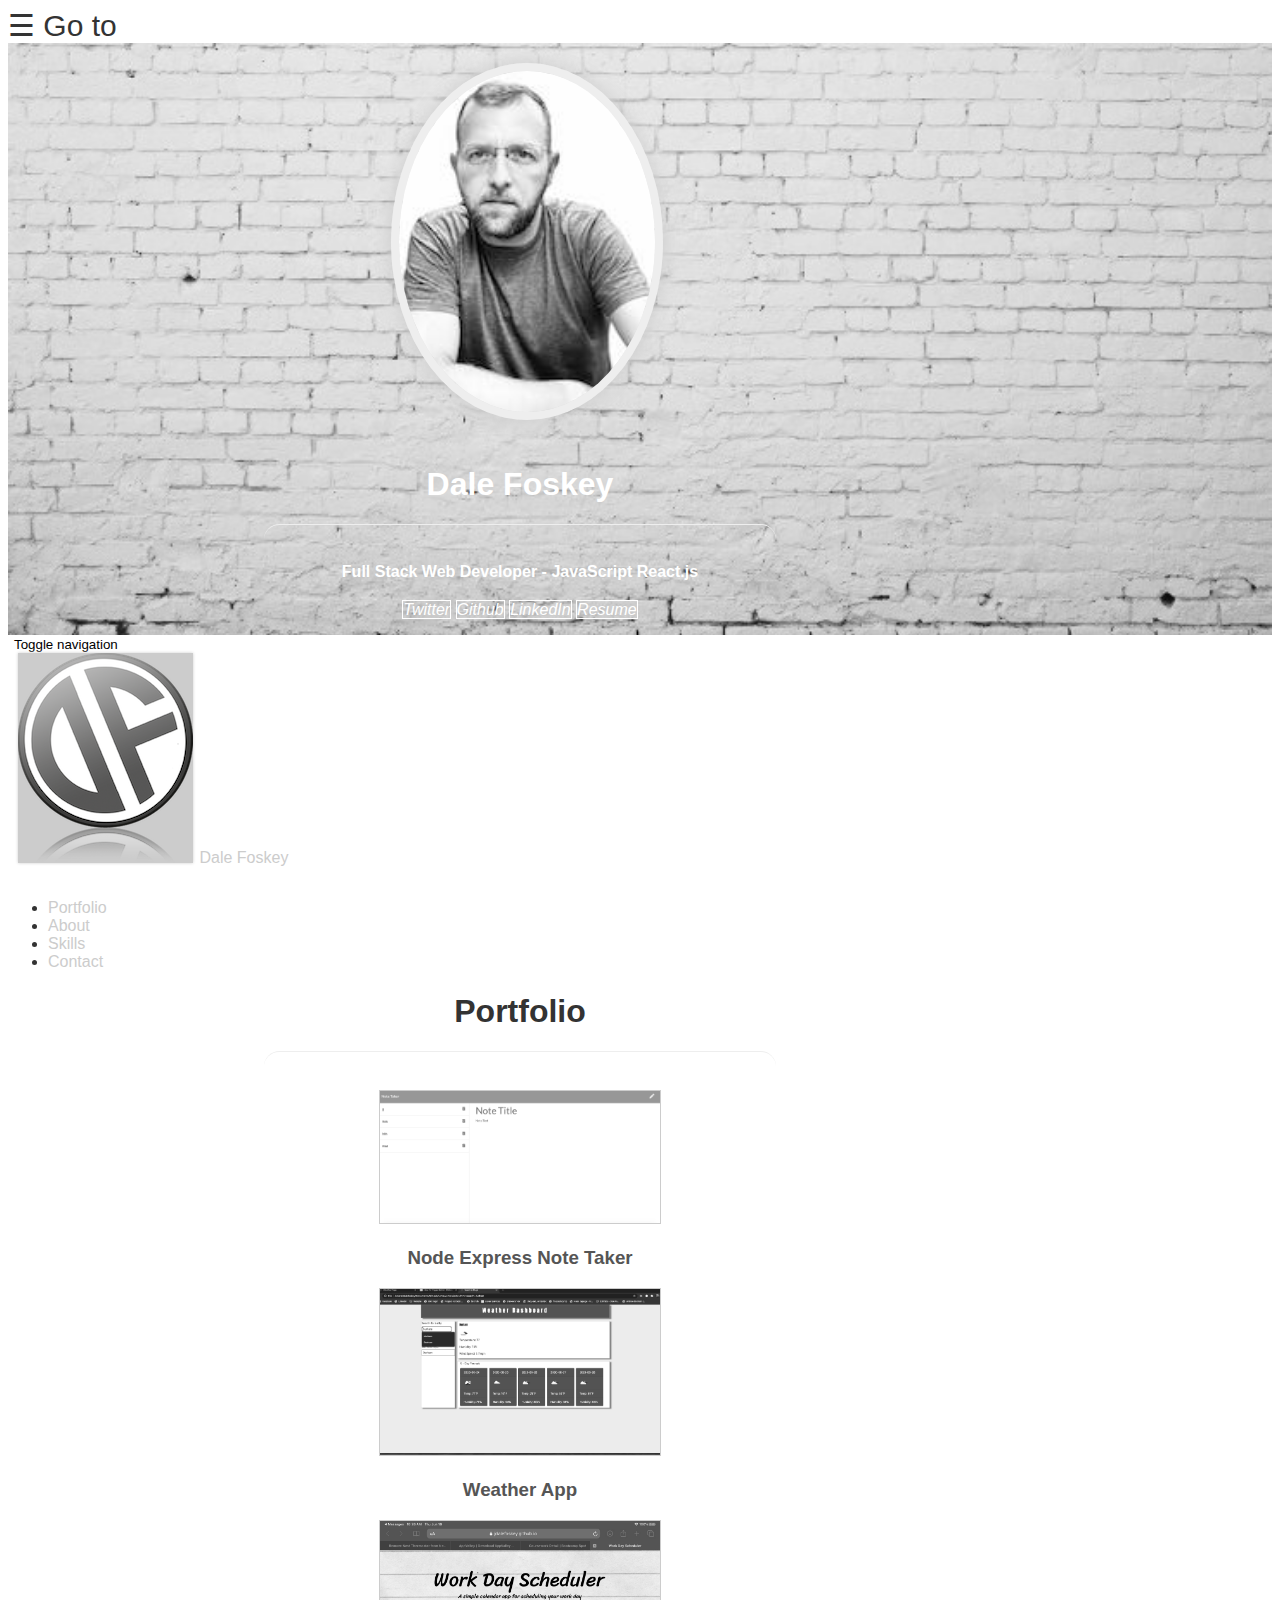
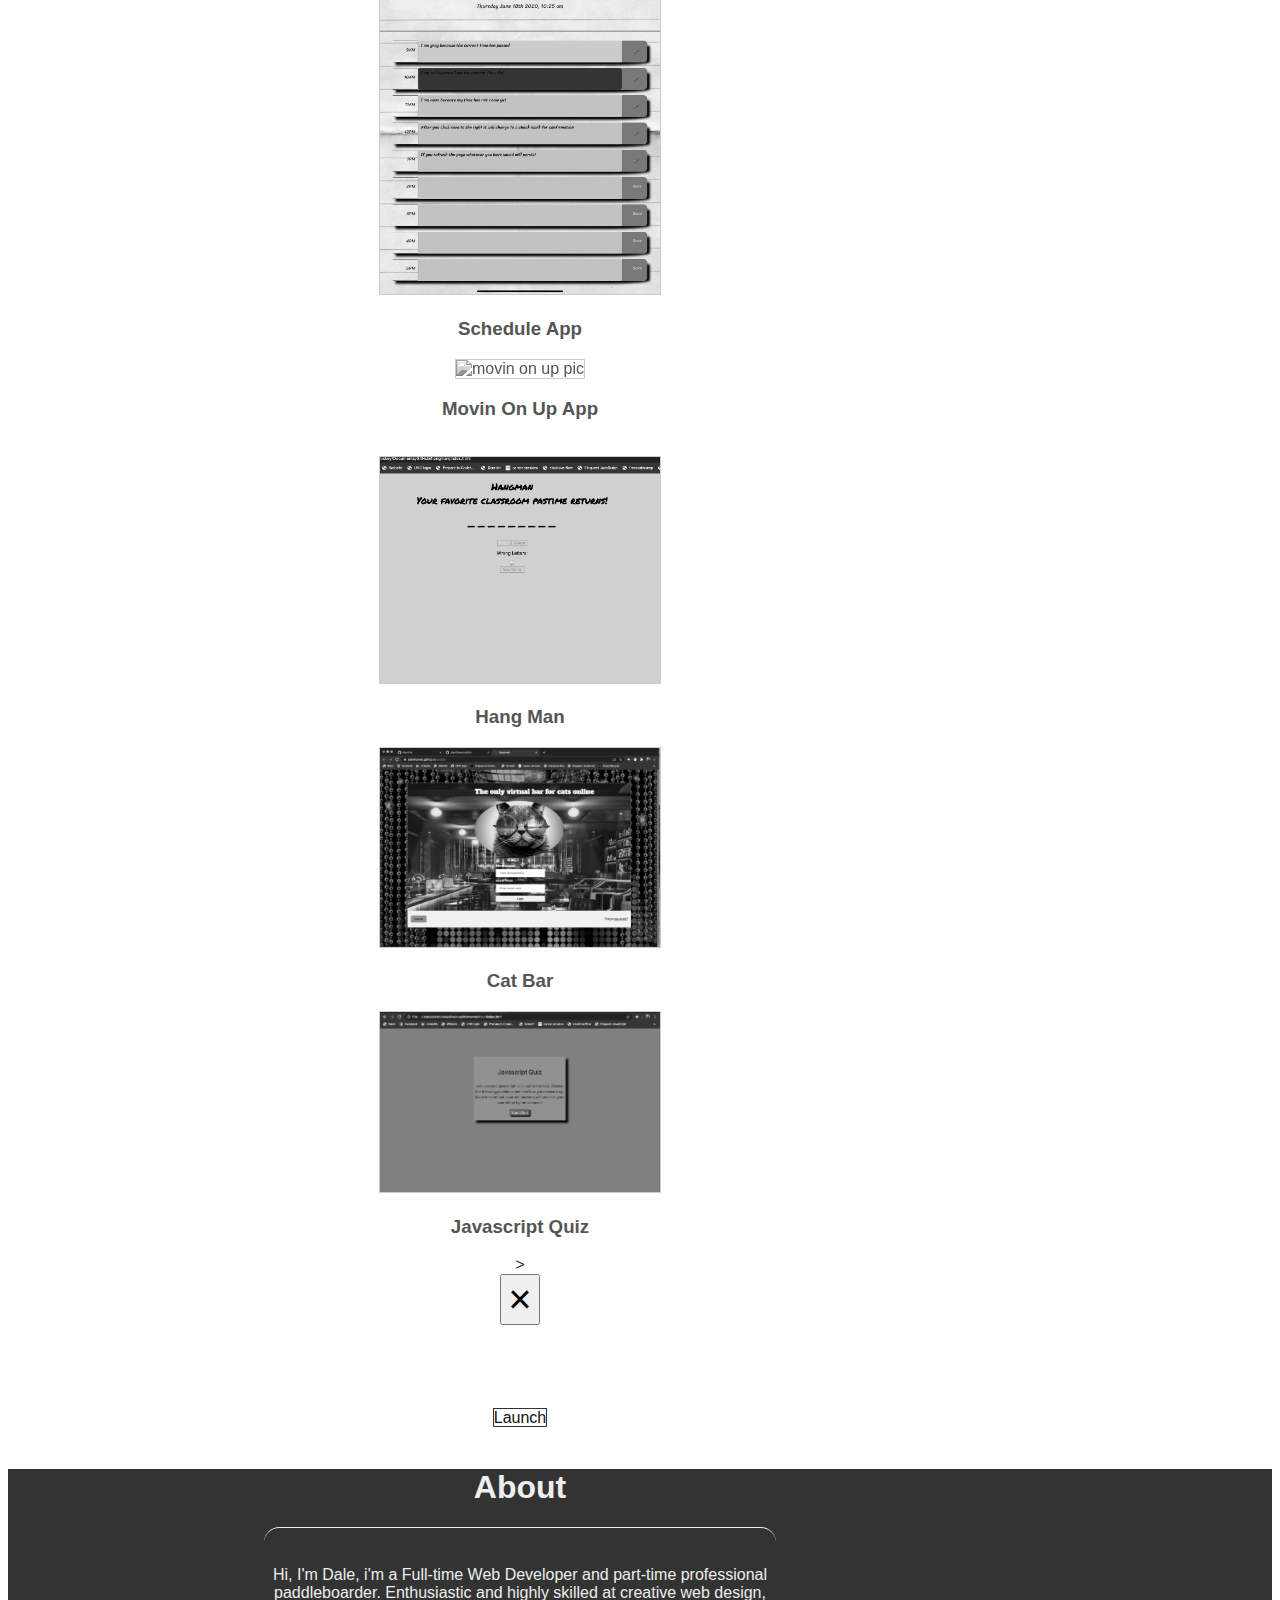
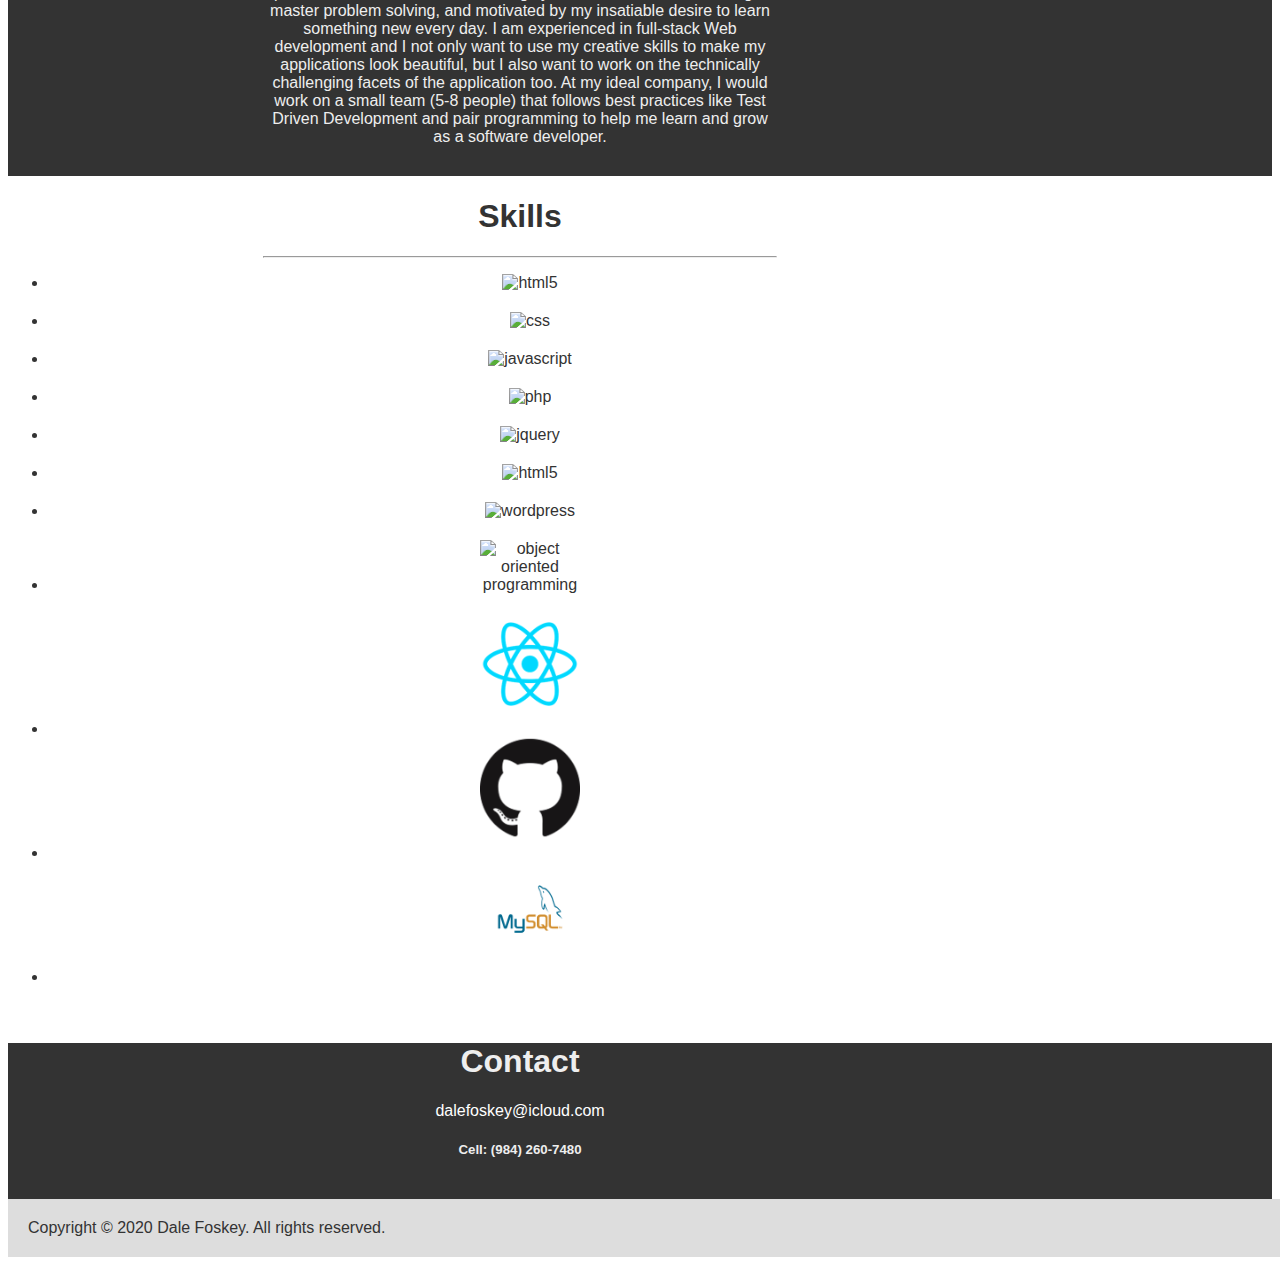
==== commit af0b9453: "updated new project" ====
--- a/index.html
+++ b/index.html
@@ -2,7 +2,13 @@
 <html lang="en">
   <head>
     <meta charset="UTF-8" />
-    <meta name="viewport" content="width=device-width, initial-scale=1.0" />
+
+    <meta
+      name="”viewport”"
+      content="”width"
+      ="device-width,"
+      initial-scale="1″"
+    />
     <link
       rel="stylesheet"
       href="https://stackpath.bootstrapcdn.com/bootstrap/4.5.0/css/bootstrap.min.css"
@@ -13,10 +19,17 @@
     <title>Document</title>
   </head>
   <body>
-    <span id="hamburger" style="font-size:30px;cursor:pointer" onclick="openNav()">&#9776; Go to</span>
+    <span
+      id="hamburger"
+      style="font-size: 30px; cursor: pointer;"
+      onclick="openNav()"
+      >&#9776; Go to</span
+    >
     <!-- this is the overlay -->
     <div id="myNav" class="overlay">
-      <a href="javascript:void(0)" class="closebtn" onclick="closeNav()">&times;</a>
+      <a href="javascript:void(0)" class="closebtn" onclick="closeNav()"
+        >&times;</a
+      >
       <div class="overlay-content">
         <a href="#porttag">My work</a>
         <a href="#whotag">Who am I</a>
@@ -27,7 +40,8 @@
 
     <!-- end of overlay -->
     <div class="jumbotron">
-      <div class="container">n
+      <div class="container">
+        n
         <img
           src="wallpaper.jpg"
           alt="Image of mac laptop on a desk"
@@ -134,7 +148,21 @@
           <div class="row">
             <div class="col-md-4 soft-transition">
               <!-- loadModal(title, thumb, body, launchLink) 
-                                      -- from custom-modal-functions.js -->
+             -- from custom-modal-functions.js -->
+              <a
+                href="#"
+                data-toggle="modal"
+                data-target="#modal"
+                onclick="loadModal('Express Note Taker', 'screenshot.png', 'A note taking app build with node.js and express.js. You can add, store, delete notes', 'https://notetakerman.herokuapp.com/')"
+              >
+                <div class="project-overlay teall-bg"></div>
+                <img
+                  src="notetaker.png"
+                  alt="notetaker picture"
+                  class="project-thumb"
+                />
+                <h3>Node Express Note Taker</h3>
+              </a>
               <a
                 href="#"
                 data-toggle="modal"
@@ -208,7 +236,11 @@
                 onclick="loadModal('Cat Bar', 'screenshotcatbar.png', 'Cat Bar is an online virtual bar for all the cool cats, get the catnip ready!!.', 'https://github.com/jdalefoskey/catbar')"
               >
                 <div class="project-overlay teall-bg"></div>
-                <img src="screenshotcatbar.png" alt="catbatr" class="project-thumb" />
+                <img
+                  src="screenshotcatbar.png"
+                  alt="catbatr"
+                  class="project-thumb"
+                />
                 <h3>Cat Bar</h3>
               </a>
             </div>
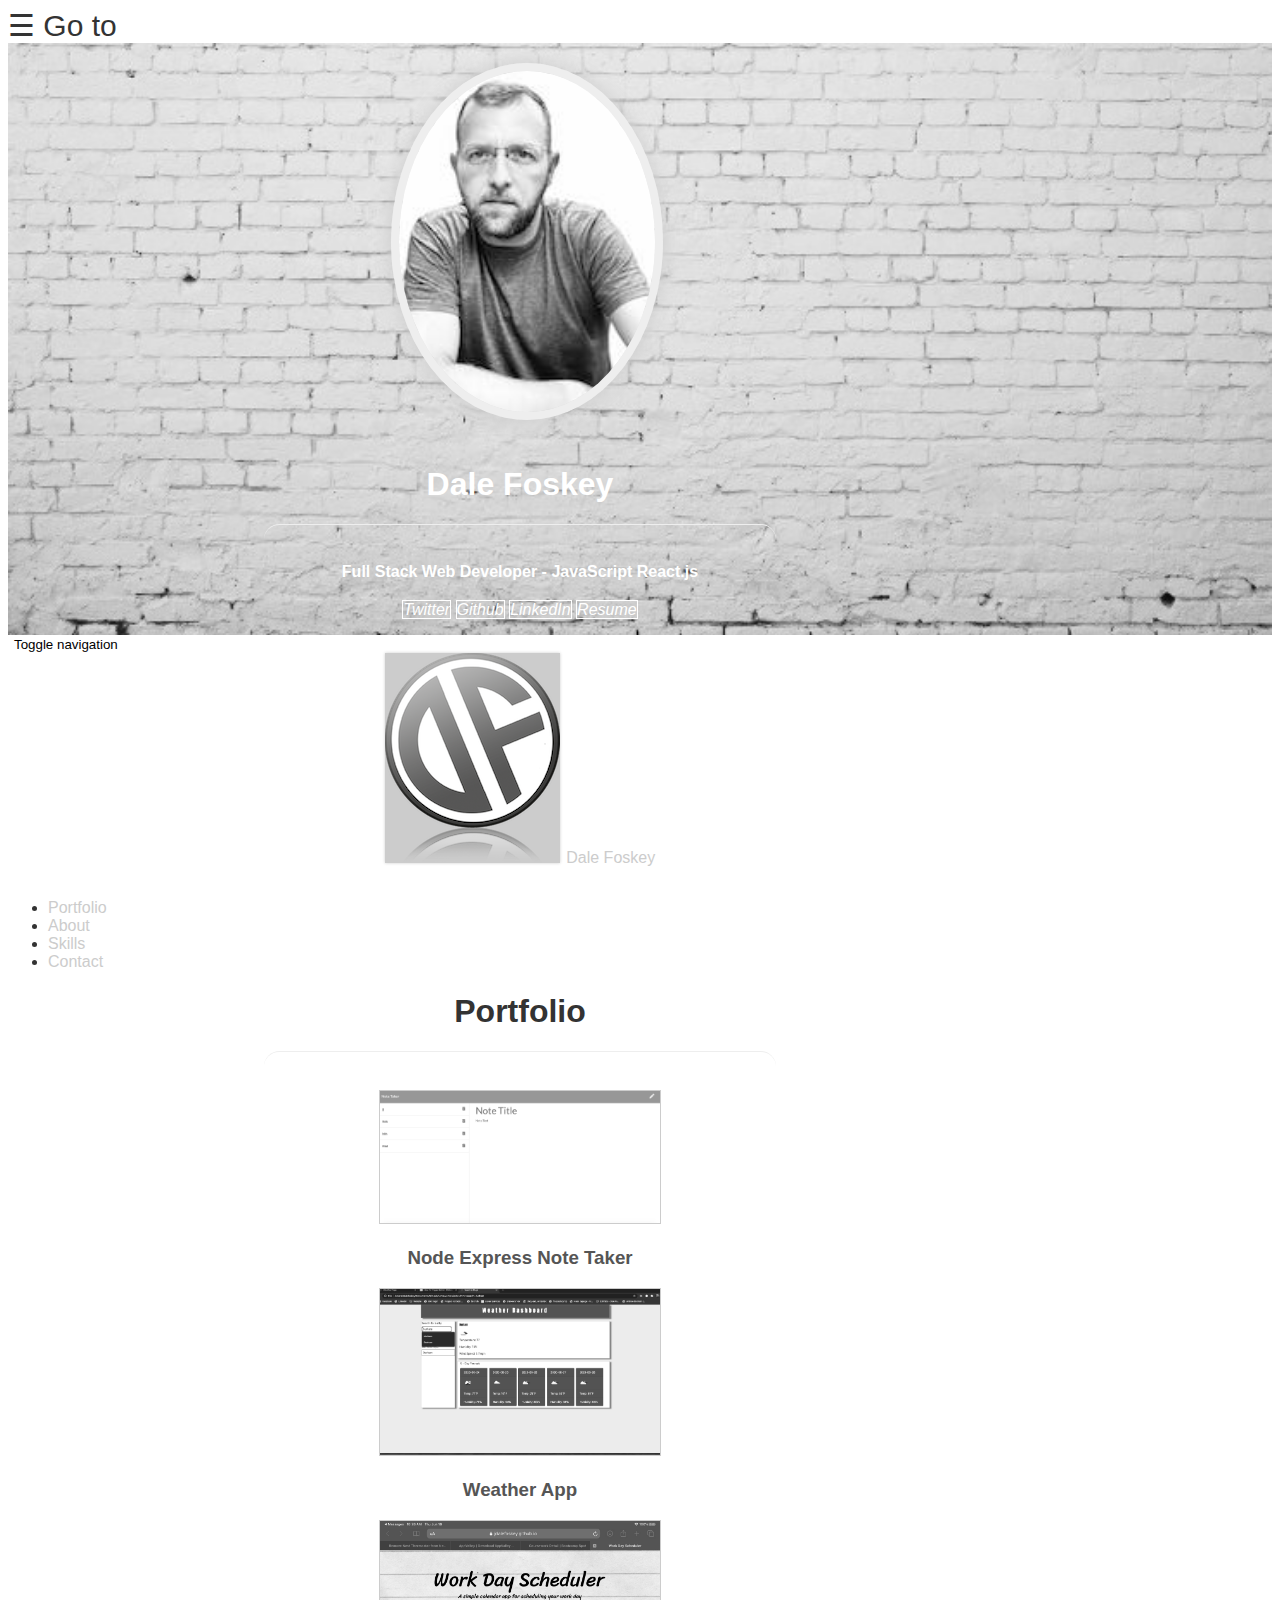
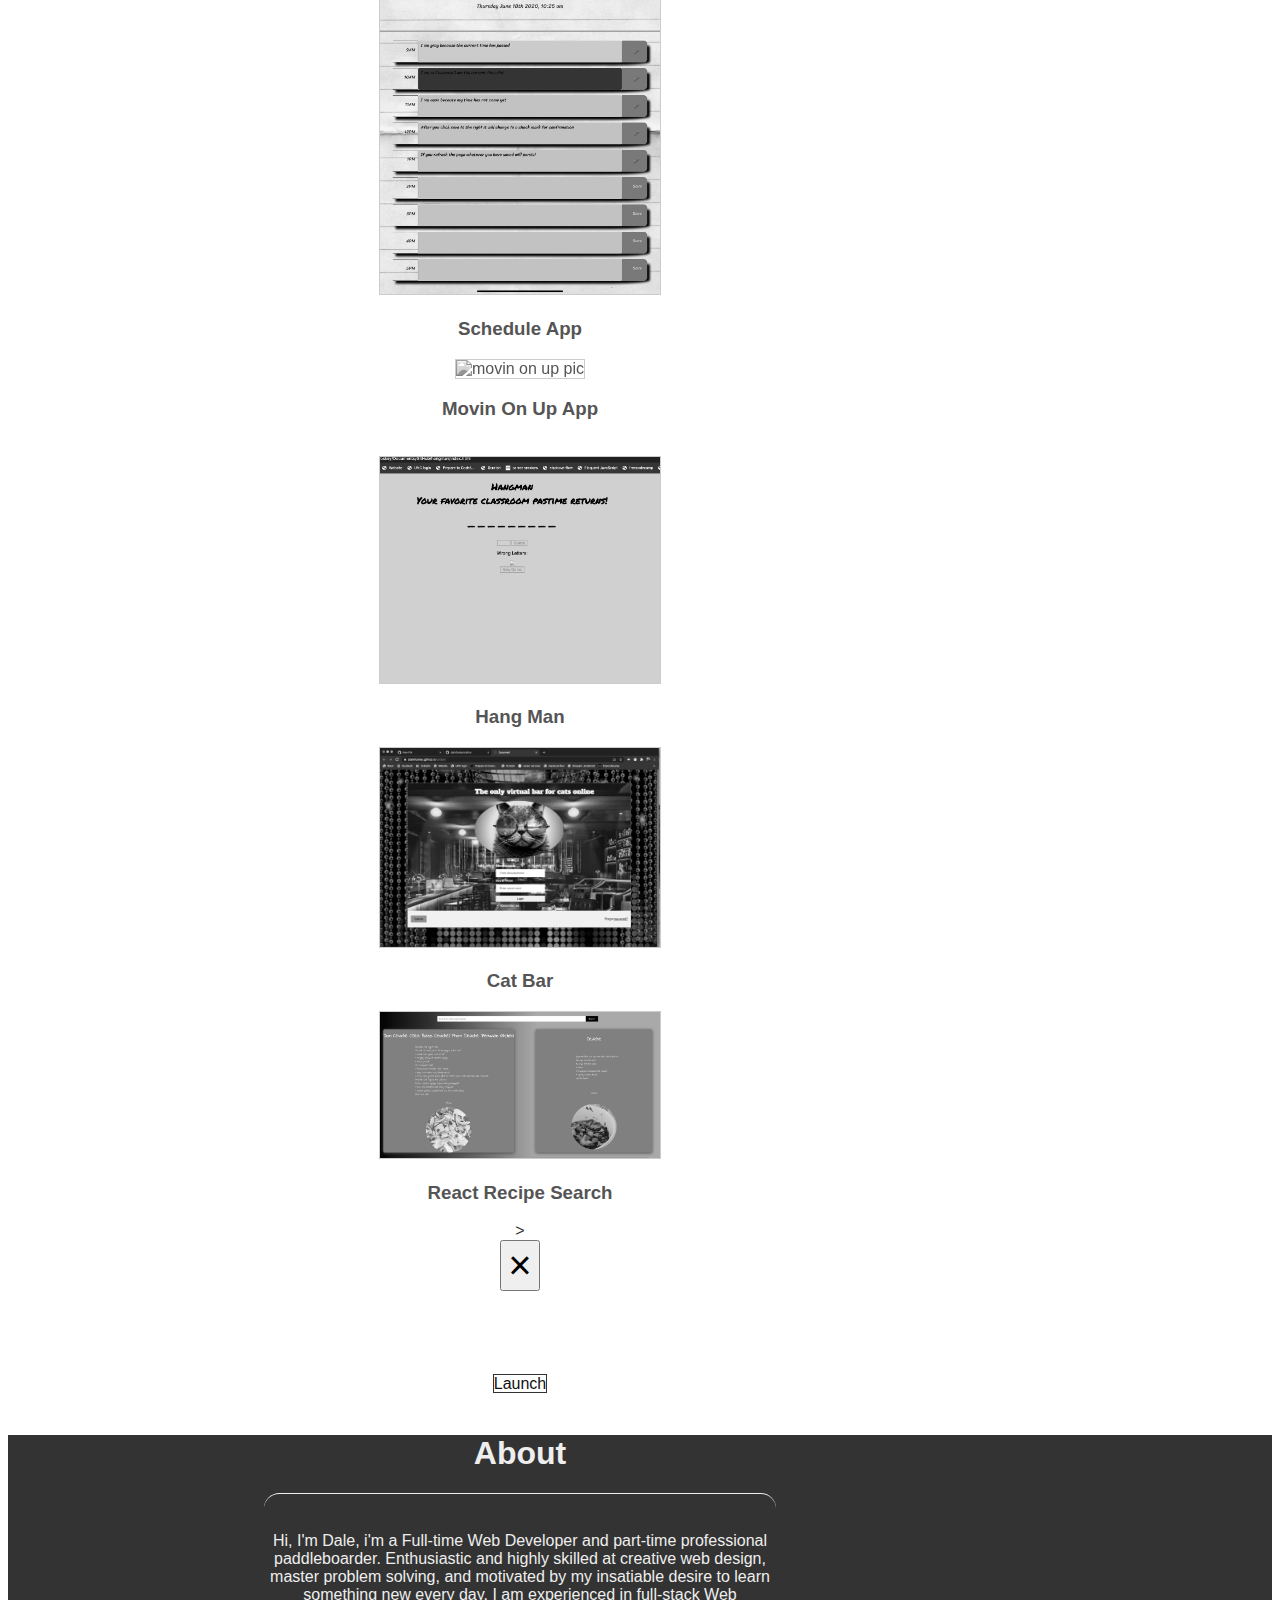
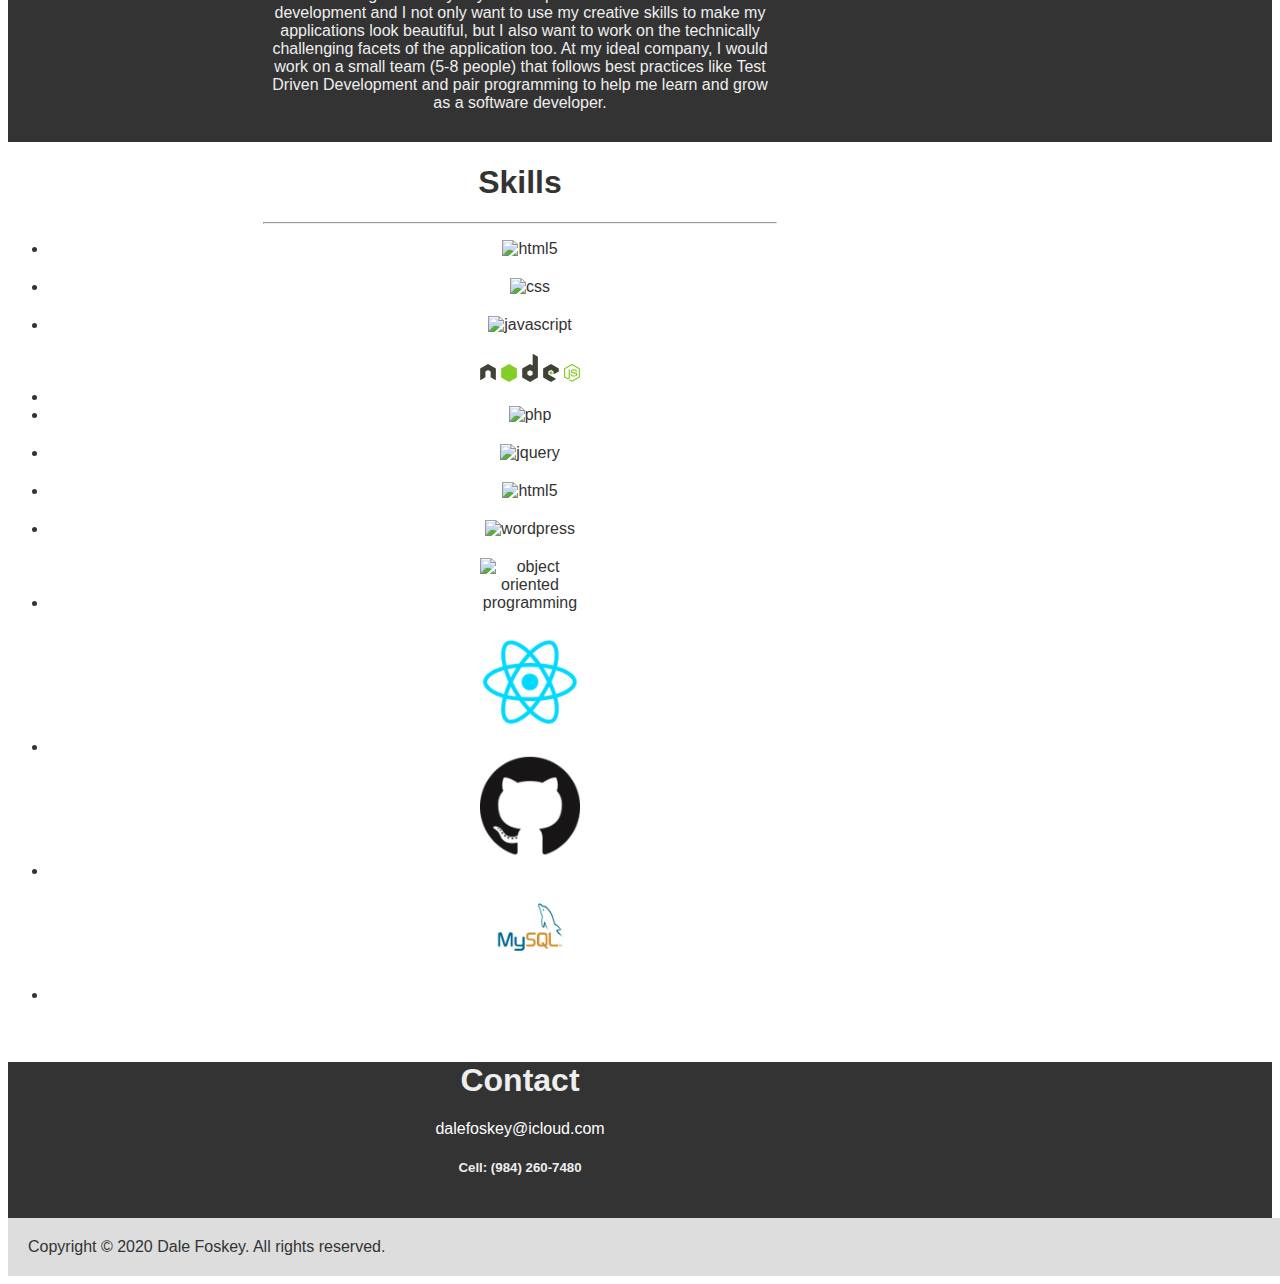
==== commit c41bc425: "updated skills" ====
--- a/index.html
+++ b/index.html
@@ -21,7 +21,7 @@
   <body>
     <span
       id="hamburger"
-      style="font-size: 30px; cursor: pointer;"
+      style="font-size: 30px; cursor: pointer"
       onclick="openNav()"
       >&#9776; Go to</span
     >
@@ -110,7 +110,7 @@
             </button>
 
             <!-- Site Branding -->
-            <div class="navbar-header">
+            <div id="logoset" class="navbar-header">
               <a class="navbar-brand" href="#">
                 <img src="dalellogo.png" alt="dales logo" class="site-logo" />
                 <p>Dale Foskey</p>
@@ -249,11 +249,15 @@
                 href="#"
                 data-toggle="modal"
                 data-target="#modal"
-                onclick="loadModal('Javascript Quiz', 'quiz.png', 'Test your skills in javascript and beat the clock before it runs out of time.', 'https://jdalefoskey.github.io/homeworkfour/')"
-              >
-                <div class="project-overlay teall-bg"></div>
-                <img src="quiz.png" alt="quiz" class="project-thumb" />
-                <h3>Javascript Quiz</h3>
+                onclick="loadModal('Recipe App', 'screenshotRecipe.png', 'Find your favorite recipe, using react and api get request', 'https://recipe-search-app-jdf.herokuapp.com/')"
+              >
+                <div class="project-overlay teall-bg"></div>
+                <img
+                  src="screenshotRecipe.png"
+                  alt="recipe"
+                  class="project-thumb"
+                />
+                <h3>React Recipe Search</h3>
               </a>
             </div>
             <!-- END row -->
@@ -352,6 +356,9 @@
                 src="http://jimkulakowski.com/web-design/img/skills-logos/javascript-logo.png"
                 alt="javascript"
               />
+            </li>
+            <li>
+              <img src="nodejs.svg" alt="nodejs" />
             </li>
             <li>
               <img
--- a/style.css
+++ b/style.css
@@ -451,3 +451,9 @@
 	margin-top: 0;
 	margin-left: 0;
 }
+
+#logoset {
+	text-align: center;
+	justify-content: center;
+	
+}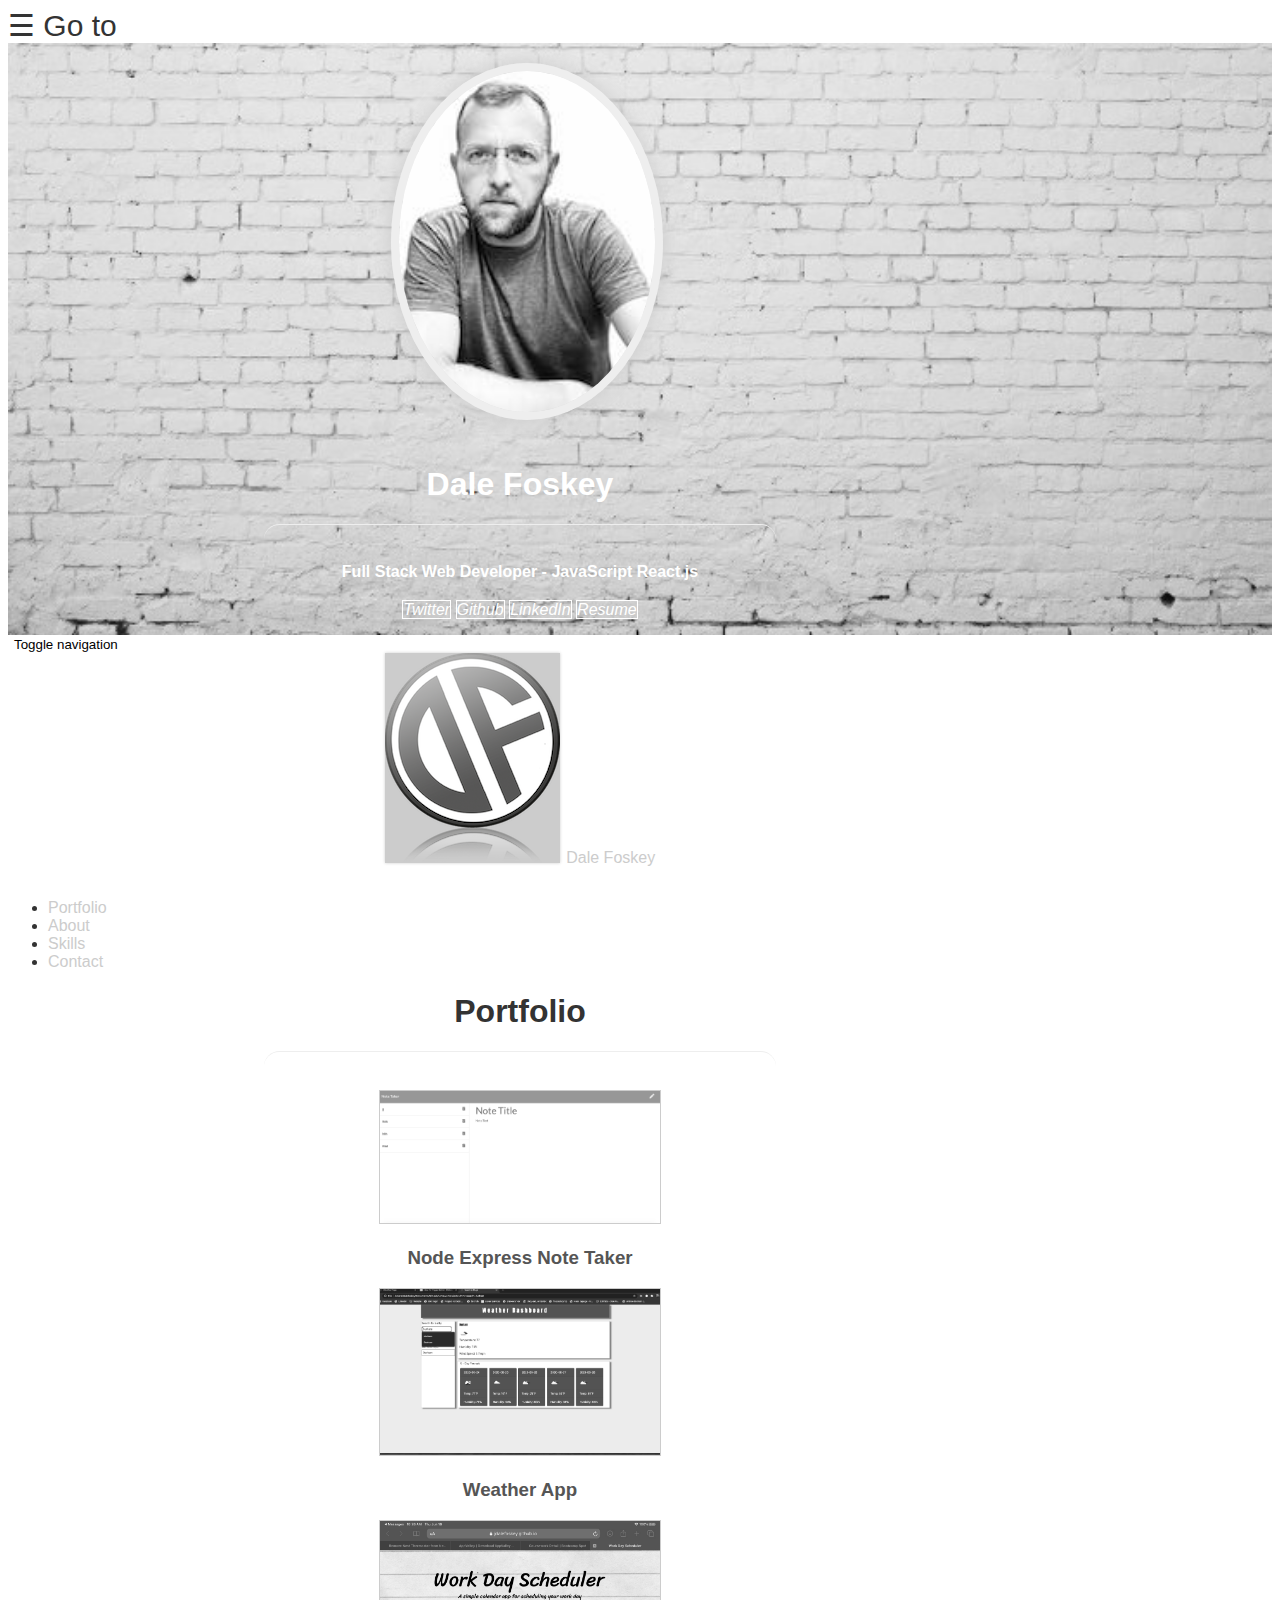
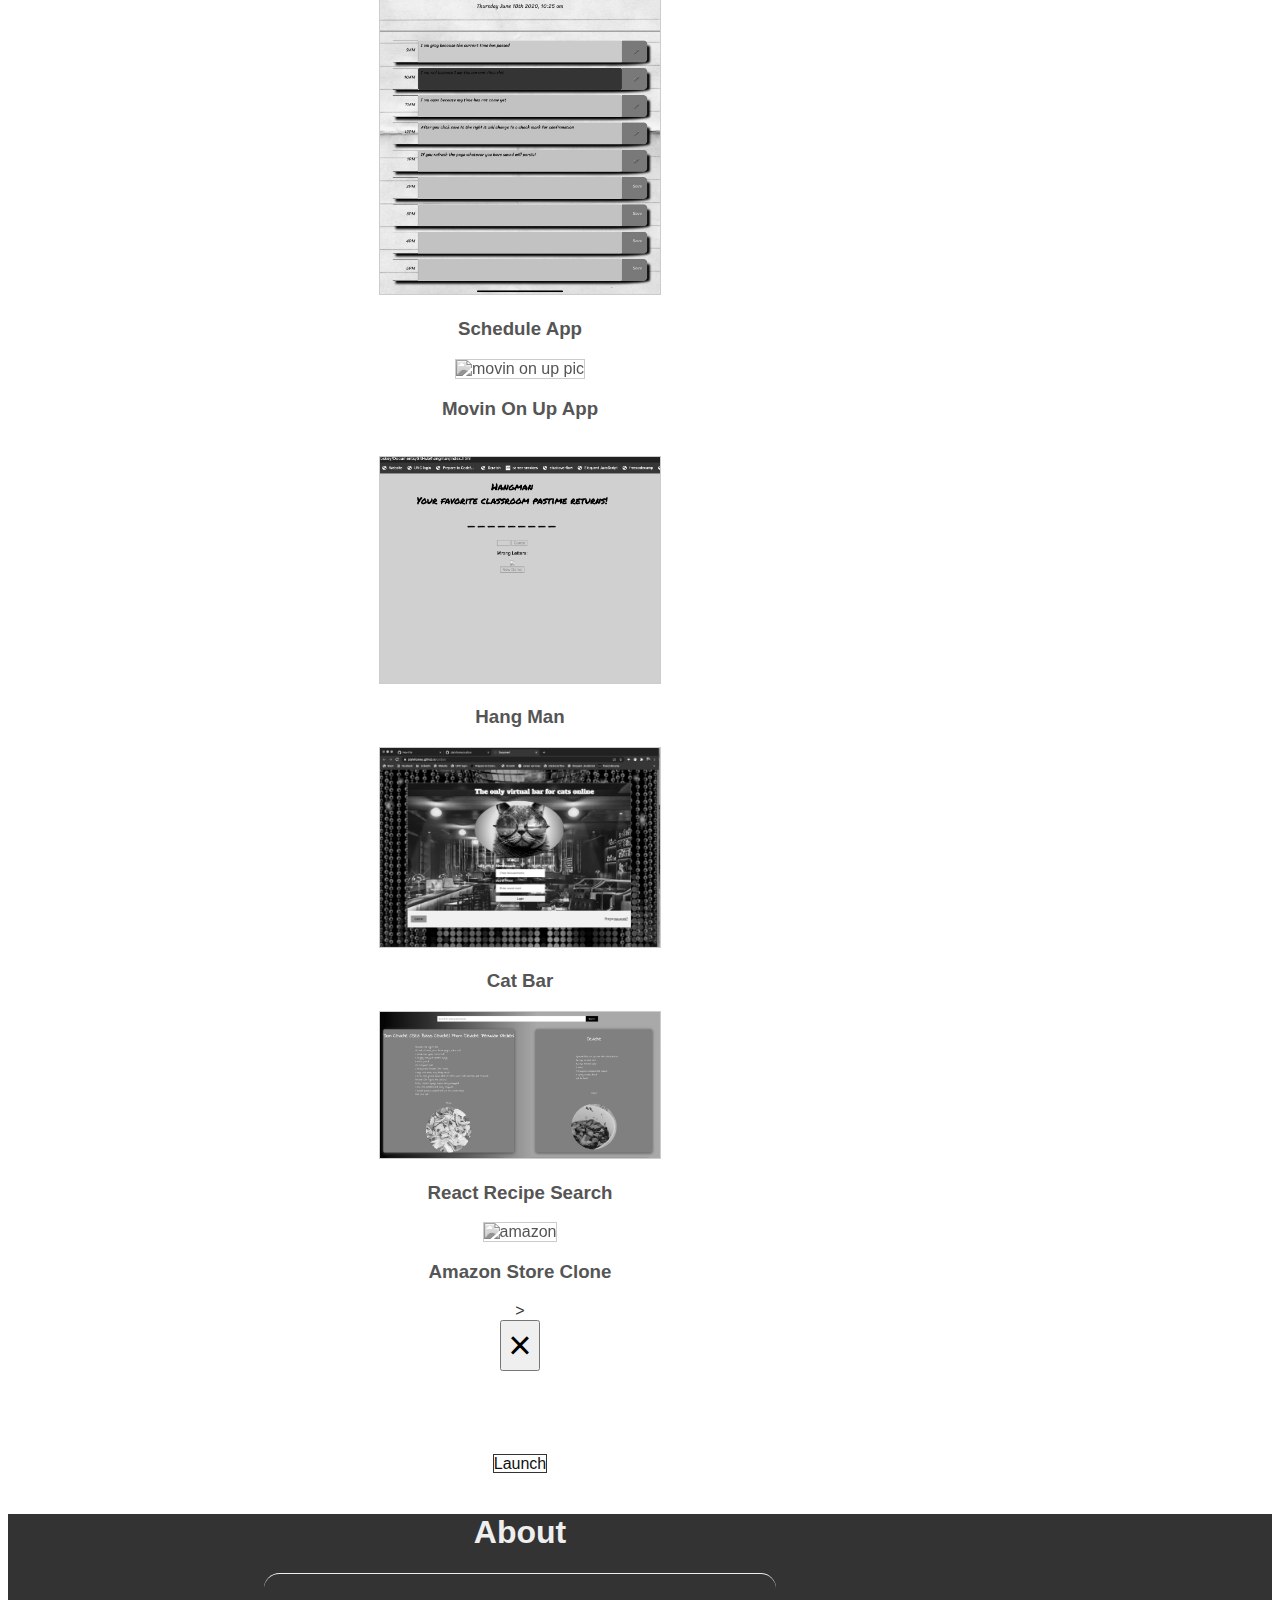
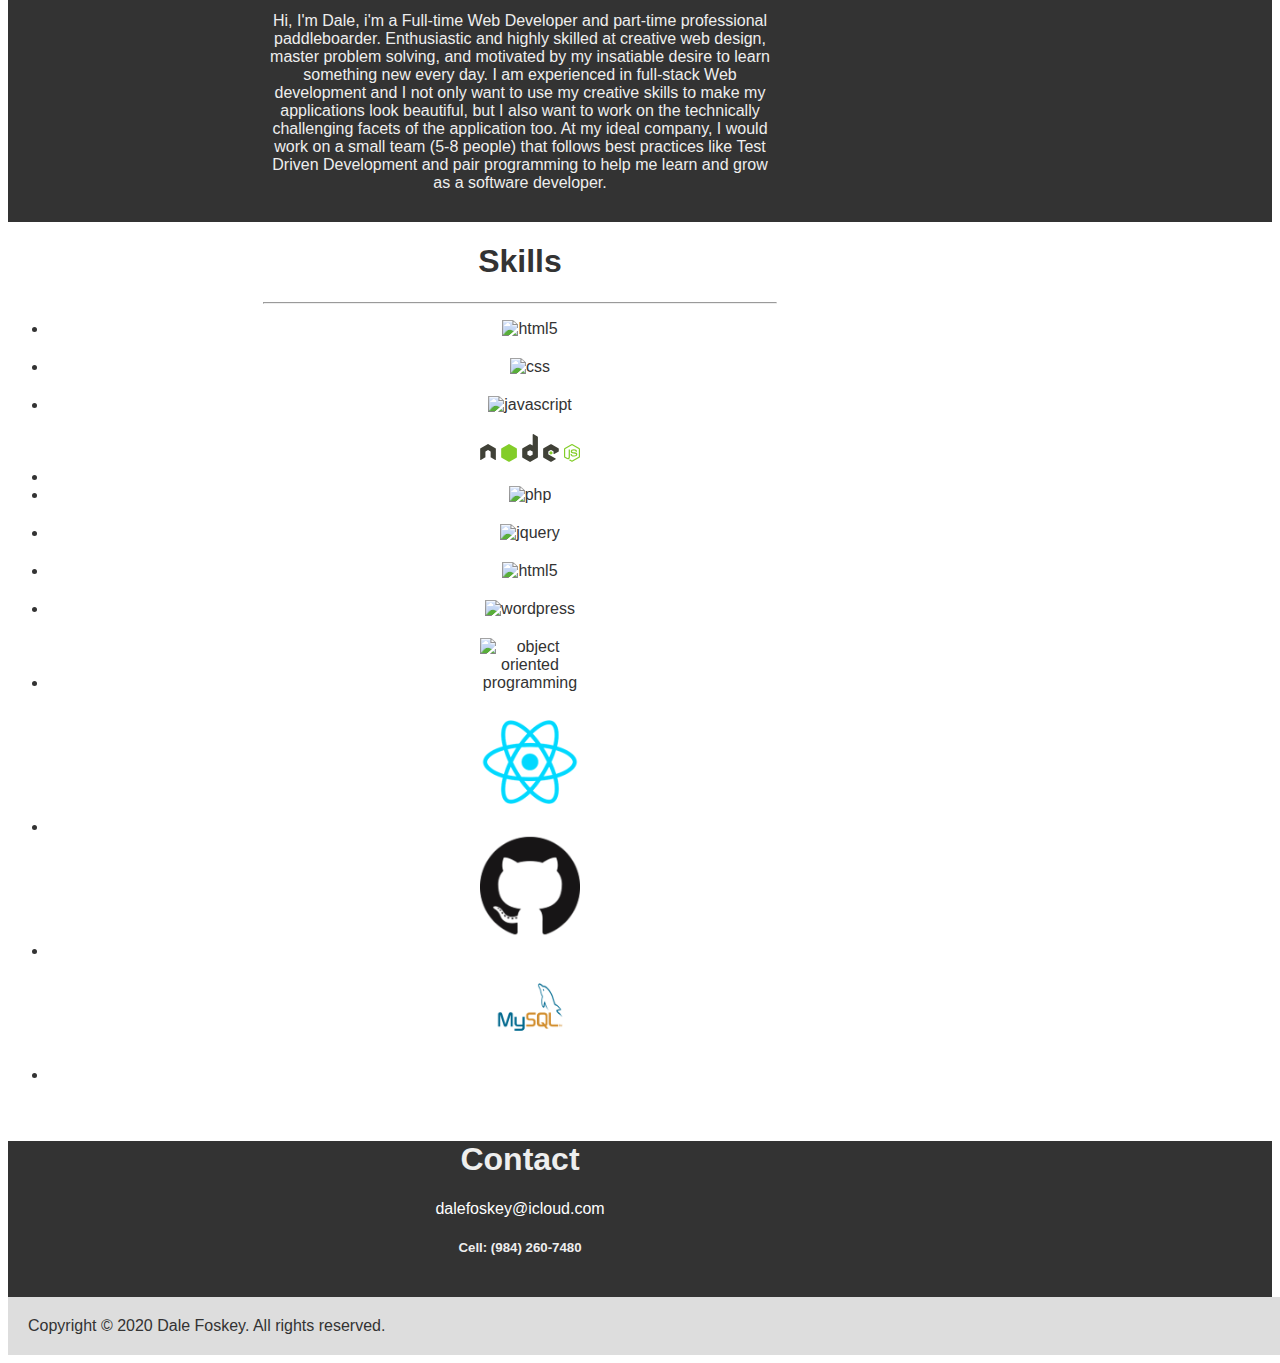
==== commit f3f5a7e5: "updated project" ====
--- a/index.html
+++ b/index.html
@@ -260,6 +260,23 @@
                 <h3>React Recipe Search</h3>
               </a>
             </div>
+
+            <div class="col-md-4">
+              <a
+                href="#"
+                data-toggle="modal"
+                data-target="#modal"
+                onclick="loadModal('Amazon Clone', 'amazonScreenshot.png', 'Amazon Store Clone', 'https://amazon-store.herokuapp.com/')"
+              >
+                <div class="project-overlay teall-bg"></div>
+                <img
+                  src="amazonScreenshot.png"
+                  alt="amazon"
+                  class="project-thumb"
+                />
+                <h3>Amazon Store Clone</h3>
+              </a>
+            </div>
             <!-- END row -->
 
             <!--------------------------
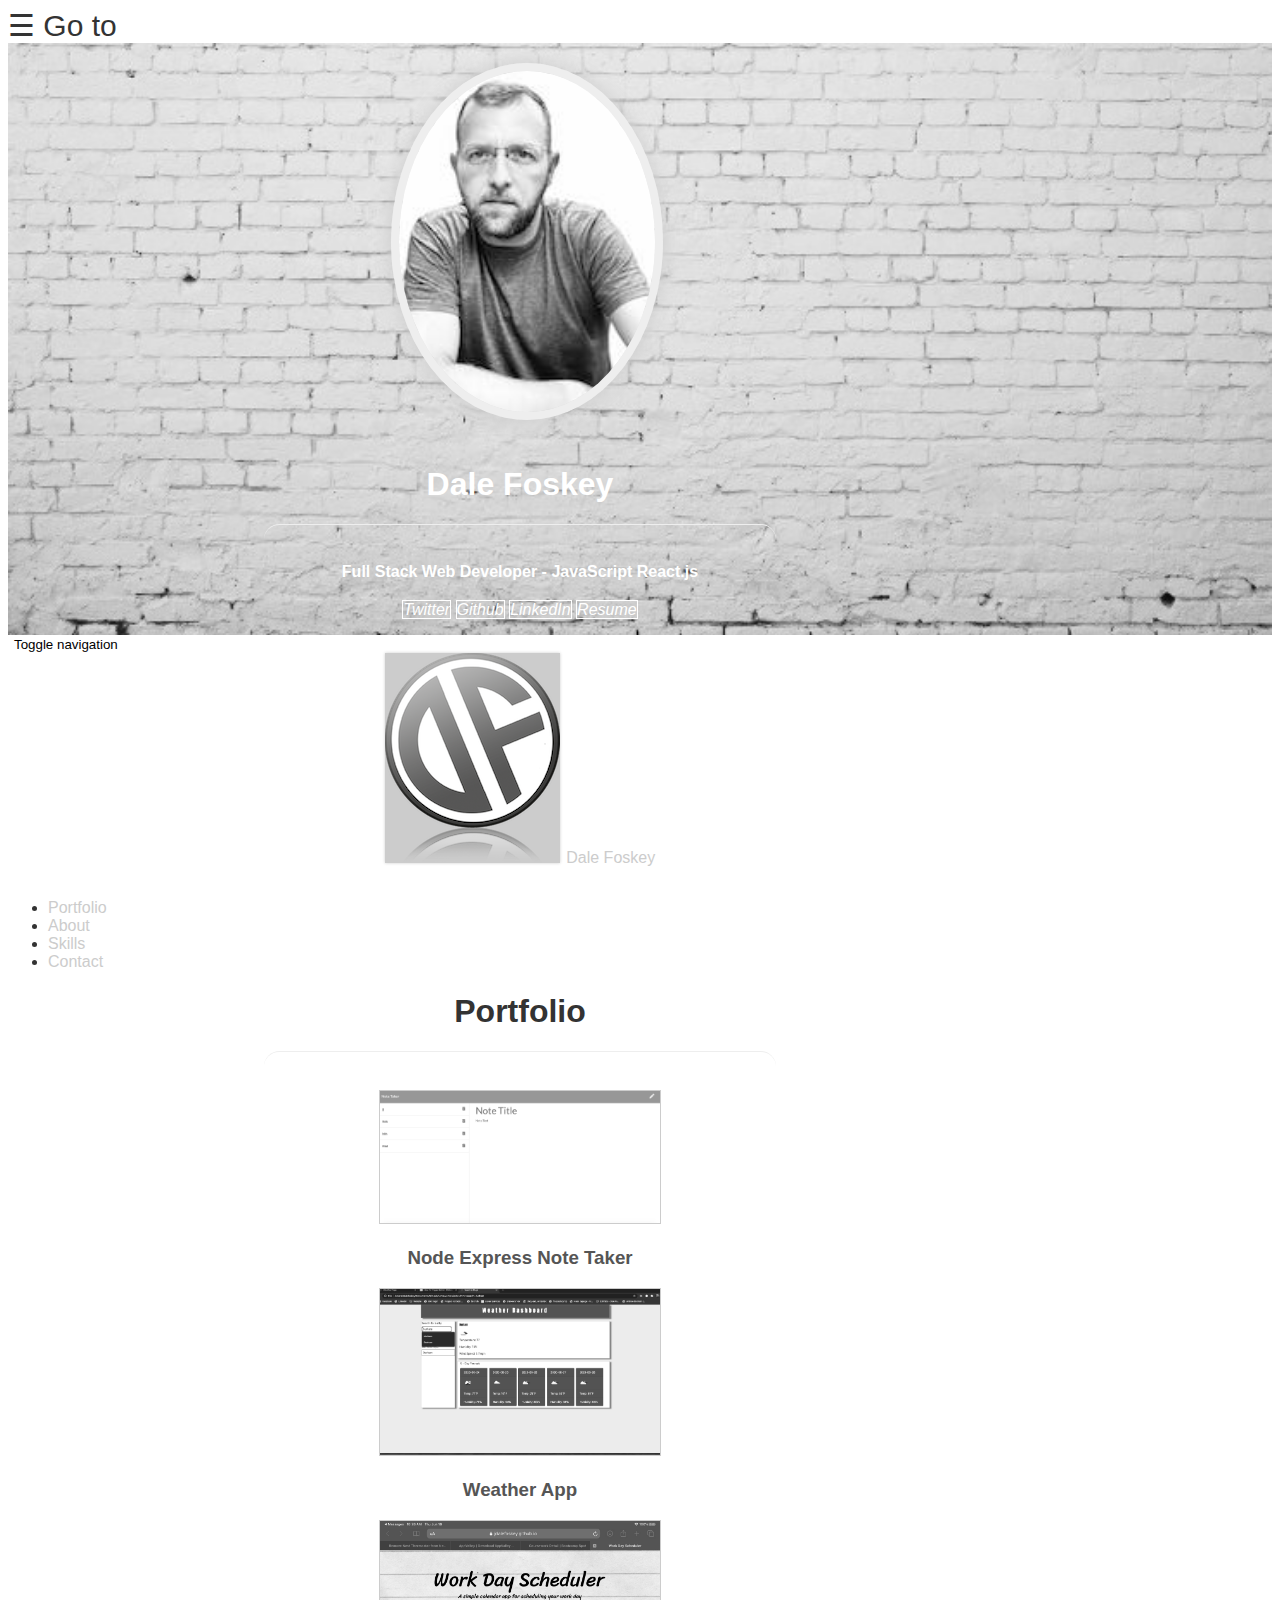
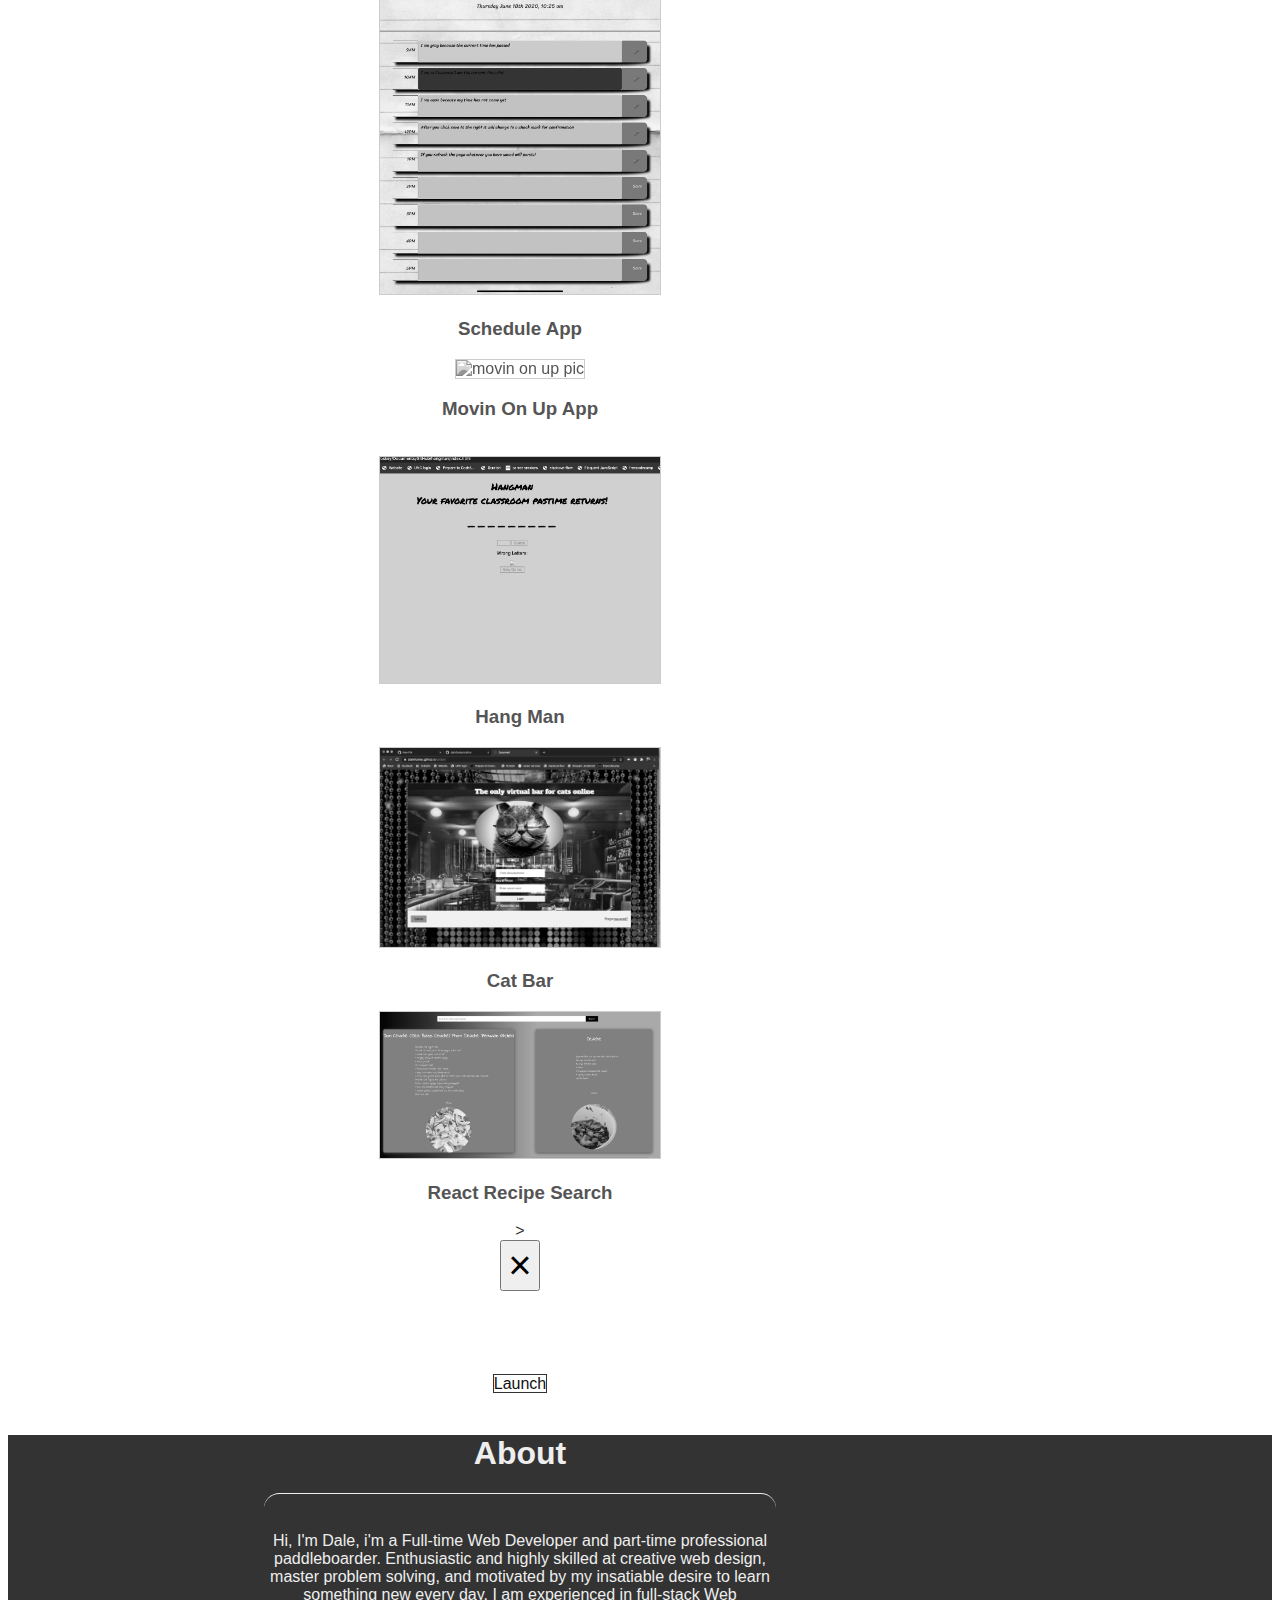
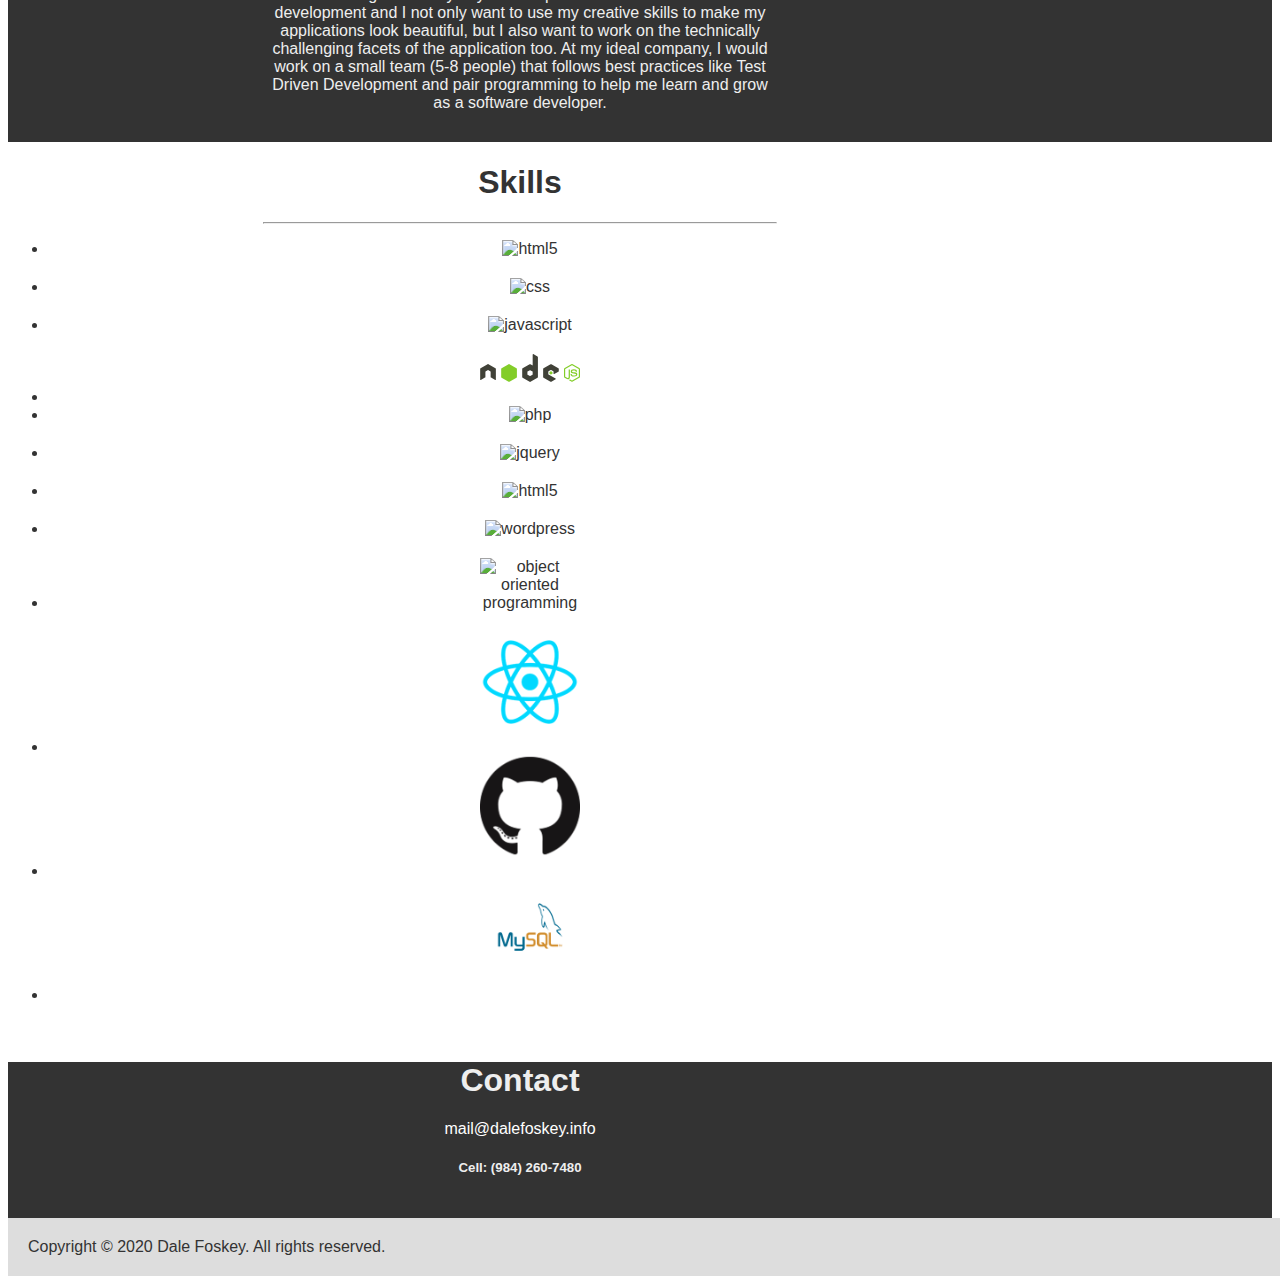
==== commit e9b93a48: "updat" ====
--- a/index.html
+++ b/index.html
@@ -77,7 +77,7 @@
           >
           <a
             class="btn btn-lg btn-clear-light soft-transition"
-            href="https://drive.google.com/file/d/1_pf9aO1t_QuJme0bbLYw0xEL3wSAAzKK/view?usp=sharing
+            href="https://drive.google.com/file/d/1moRwrNEUS7c5ikFAu0_MNK7SBizedgFT/view?usp=sharing
               "
             role="button"
             target="_blank"
@@ -258,23 +258,6 @@
                   class="project-thumb"
                 />
                 <h3>React Recipe Search</h3>
-              </a>
-            </div>
-
-            <div class="col-md-4">
-              <a
-                href="#"
-                data-toggle="modal"
-                data-target="#modal"
-                onclick="loadModal('Amazon Clone', 'amazonScreenshot.png', 'Amazon Store Clone', 'https://amazon-store.herokuapp.com/')"
-              >
-                <div class="project-overlay teall-bg"></div>
-                <img
-                  src="amazonScreenshot.png"
-                  alt="amazon"
-                  class="project-thumb"
-                />
-                <h3>Amazon Store Clone</h3>
               </a>
             </div>
             <!-- END row -->
@@ -417,8 +400,8 @@
       <section id="contact" class="teall-bg">
         <div class="container">
           <h1 id="idtag">Contact</h1>
-          <a id="mailTo" href="mailto:dalefoskey@icloud.com"
-            >dalefoskey@icloud.com</a
+          <a id="mailTo" href="mailto:mail@dalefoskey.info"
+            >mail@dalefoskey.info</a
           >
           <h5>Cell: (984) 260-7480</h5>
         </div>
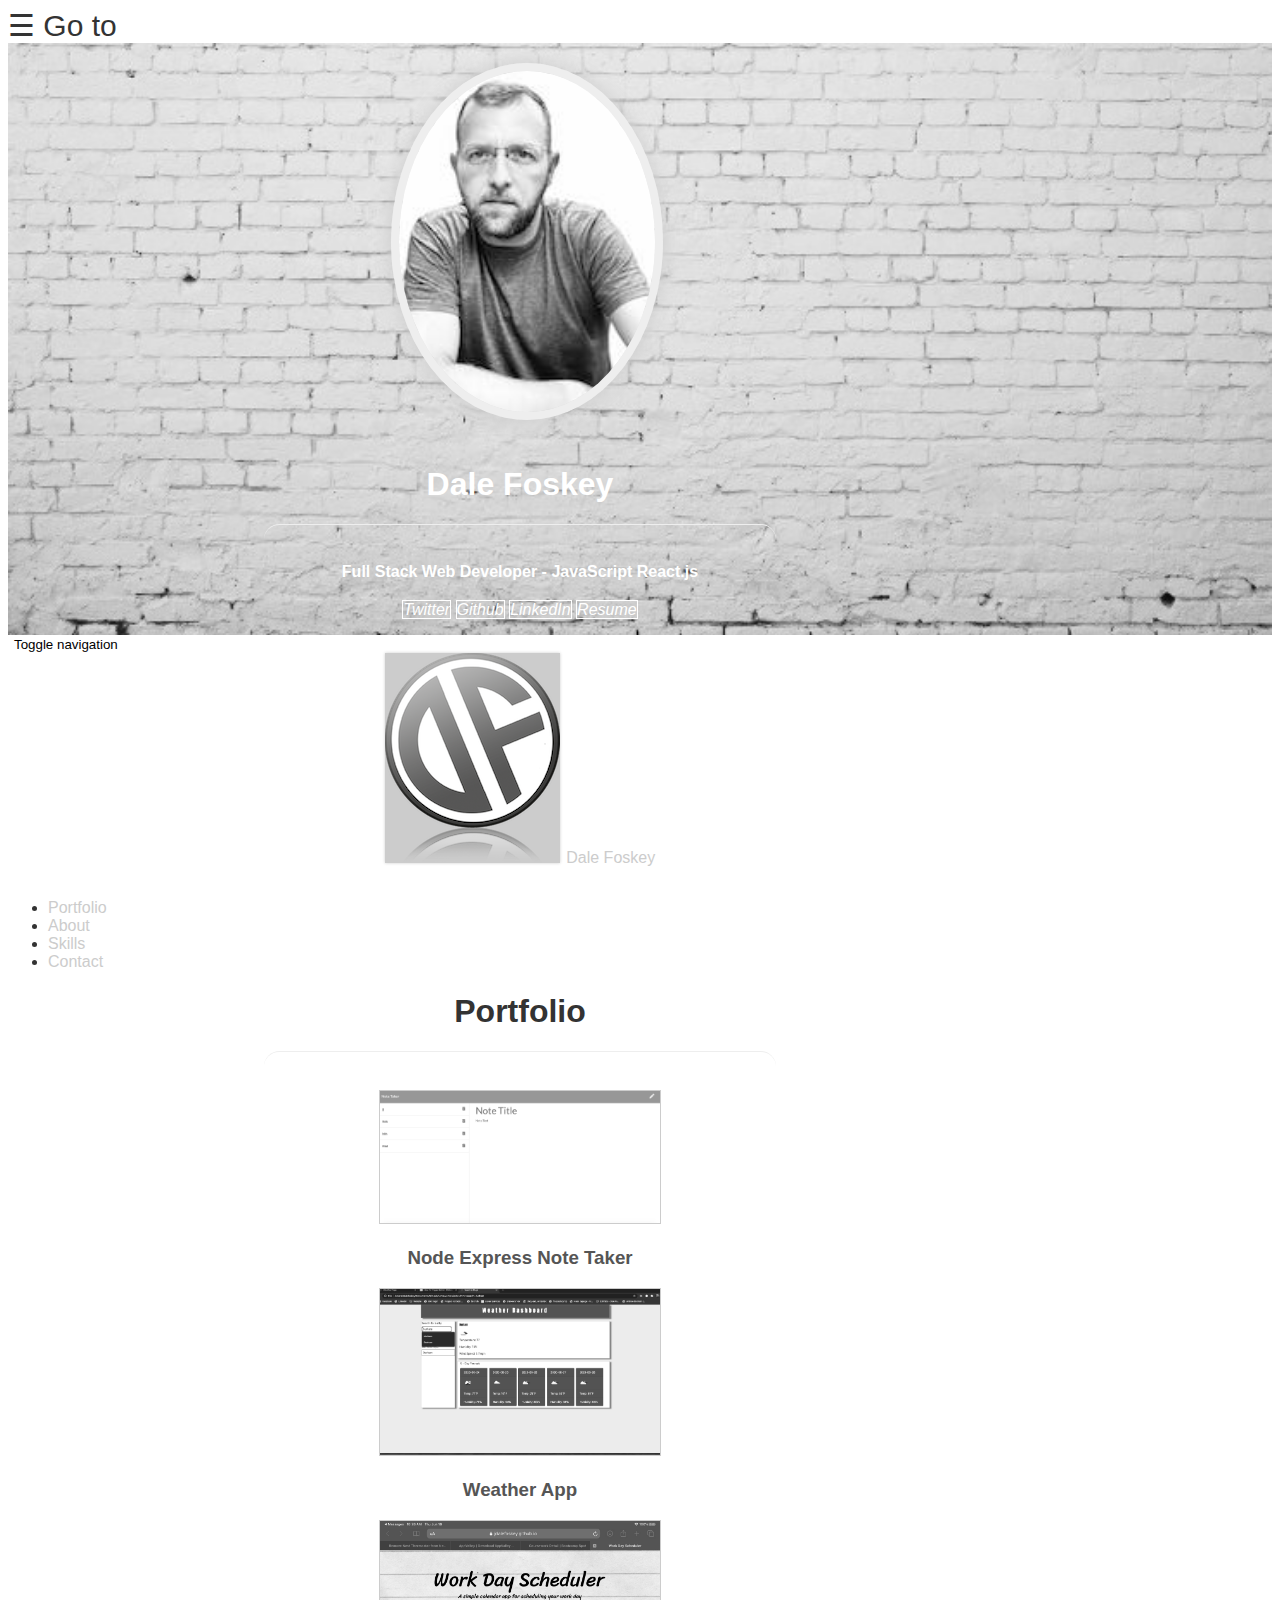
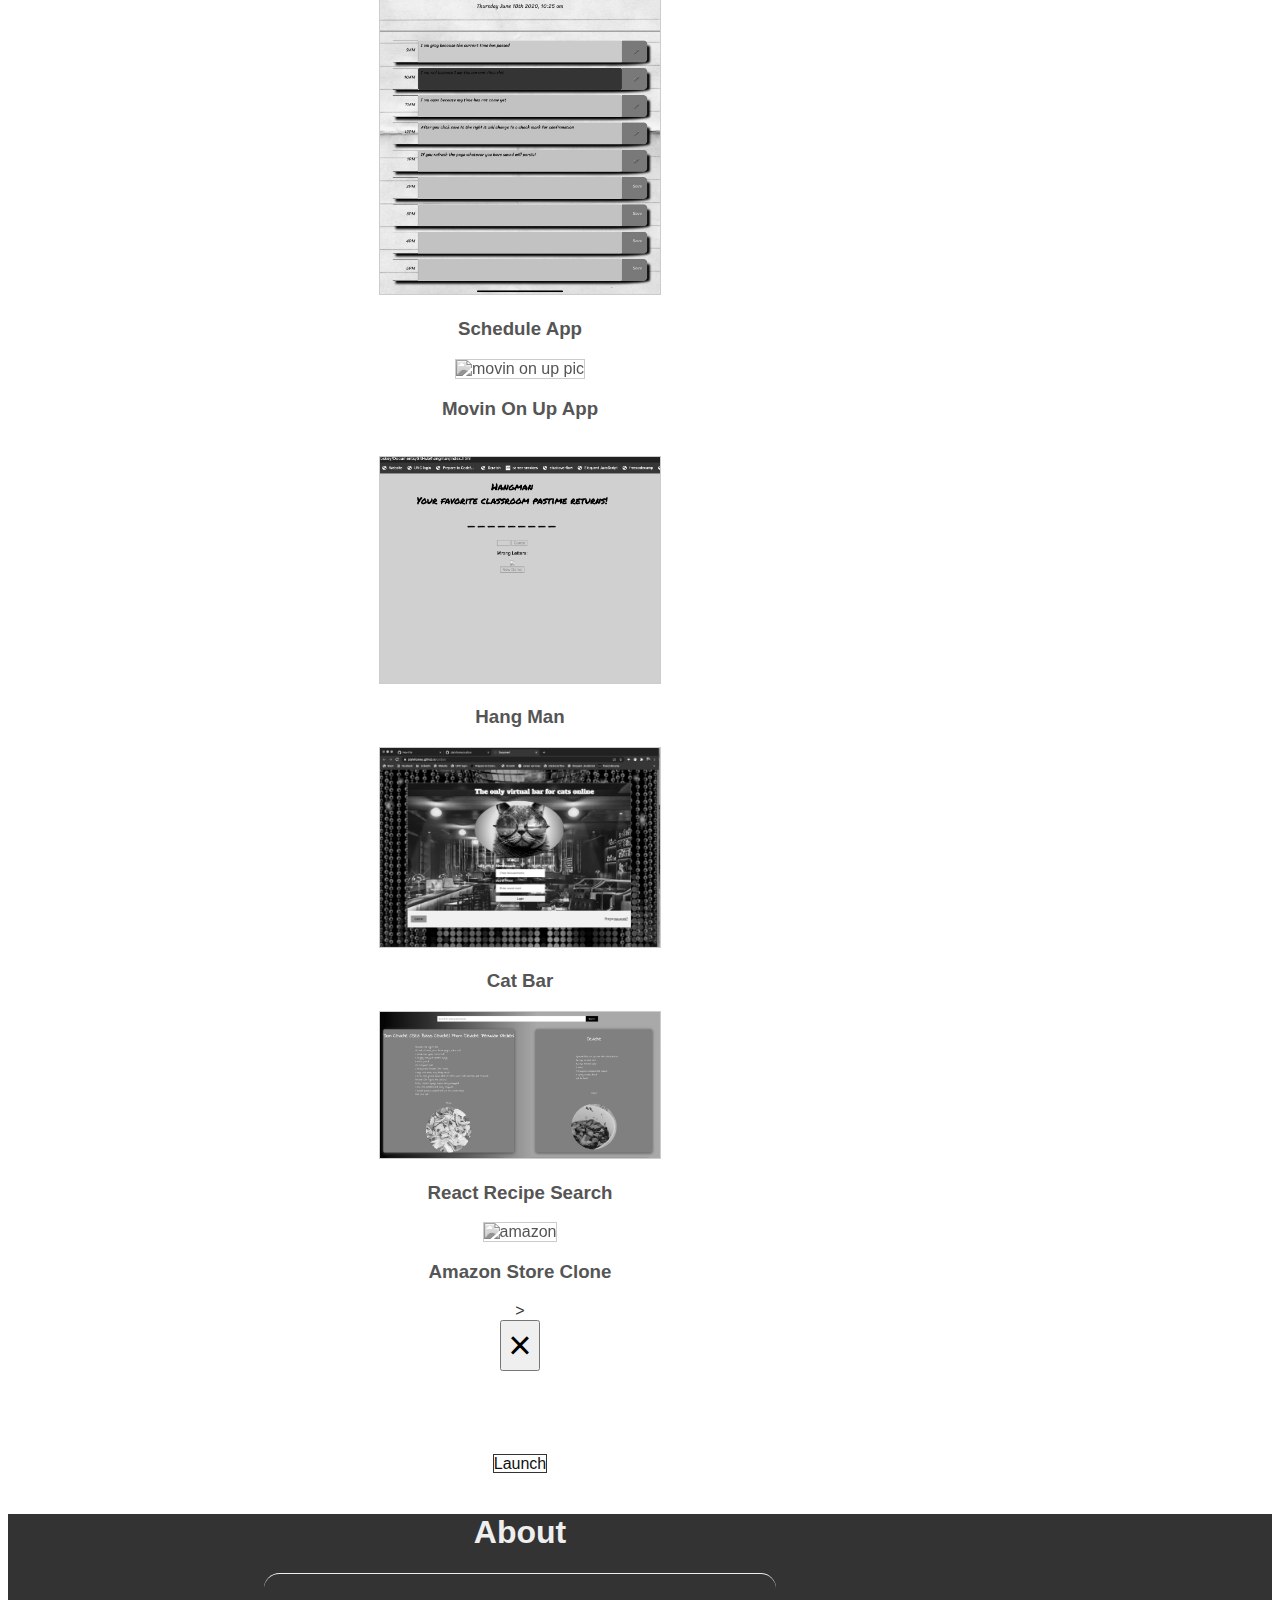
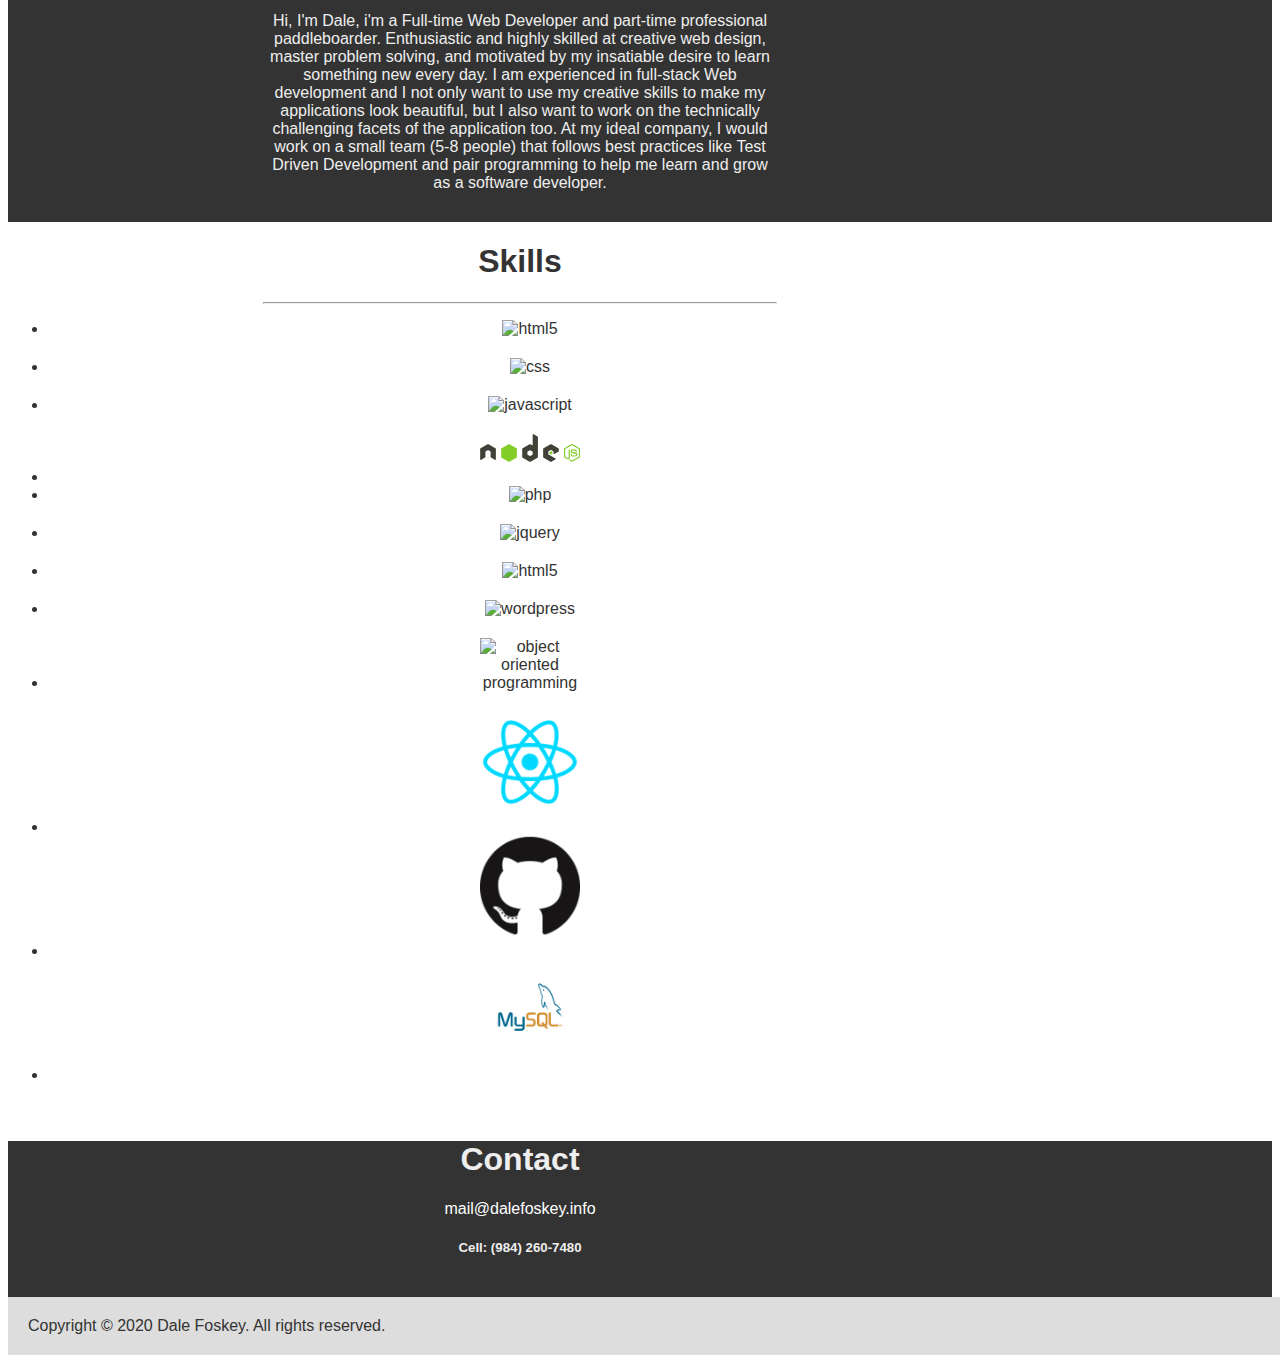
==== commit 3edb4093: "Merge branch 'master' of https://github.com/jdalefoskey/jdalefoskey.github.io" ====
--- a/index.html
+++ b/index.html
@@ -260,6 +260,23 @@
                 <h3>React Recipe Search</h3>
               </a>
             </div>
+
+            <div class="col-md-4">
+              <a
+                href="#"
+                data-toggle="modal"
+                data-target="#modal"
+                onclick="loadModal('Amazon Clone', 'amazonScreenshot.png', 'Amazon Store Clone', 'https://amazon-store.herokuapp.com/')"
+              >
+                <div class="project-overlay teall-bg"></div>
+                <img
+                  src="amazonScreenshot.png"
+                  alt="amazon"
+                  class="project-thumb"
+                />
+                <h3>Amazon Store Clone</h3>
+              </a>
+            </div>
             <!-- END row -->
 
             <!--------------------------
